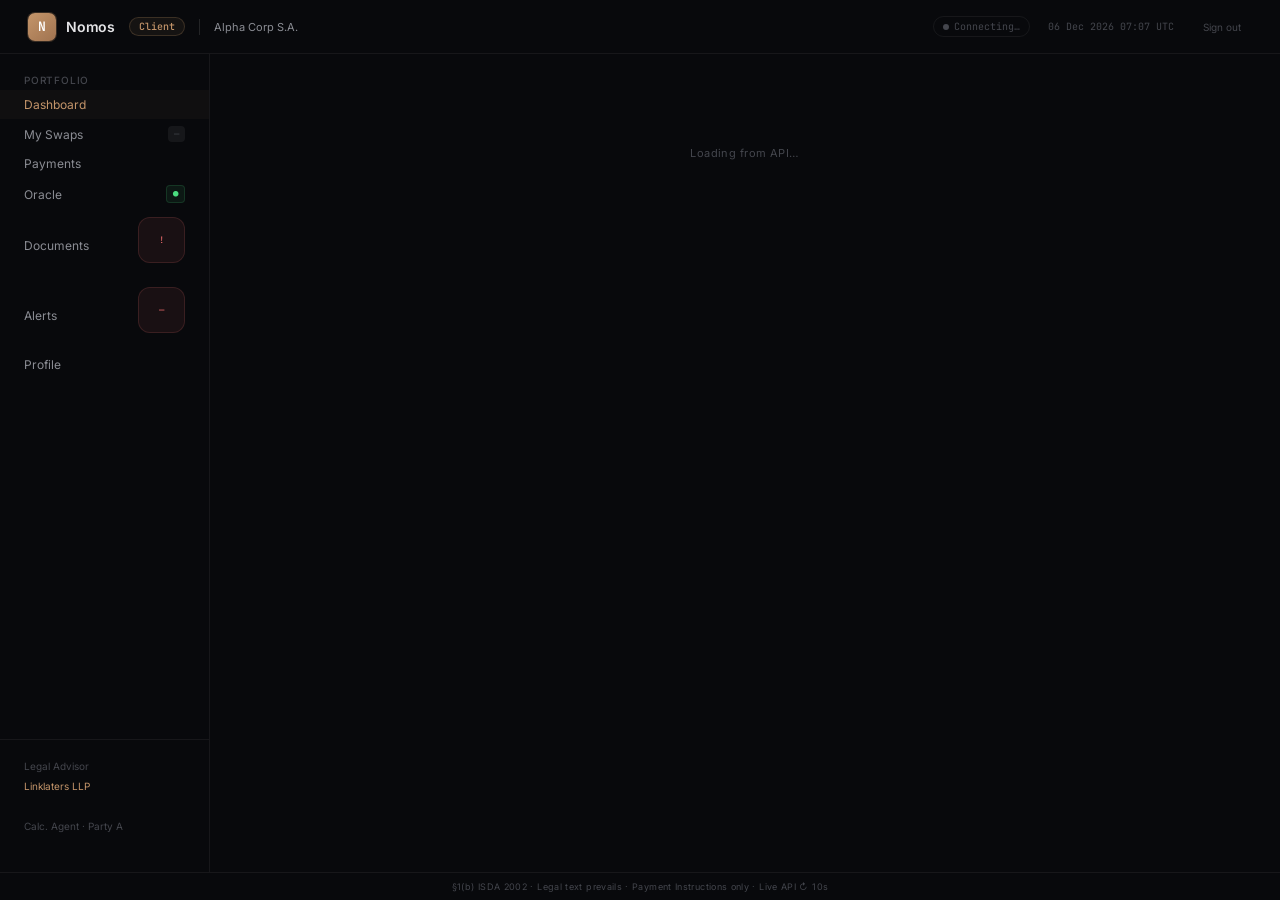
==== frontend/client_portal.html @ c76bab4b "feat: PDF preview, comments system, and improved signing flow - GET /api/contracts/{id}/pdf — serves" ====
<!DOCTYPE html>
<html lang="en"><head><meta charset="UTF-8"><meta name="viewport" content="width=device-width,initial-scale=1.0">
<title>Nomos · Client</title>
<link href="https://fonts.googleapis.com/css2?family=Inter:wght@300;400;500;600&family=JetBrains+Mono:wght@300;400;500&display=swap" rel="stylesheet">
<style>
:root{
  --bg:#08090c;--s1:#0e1013;--s2:#141618;--s3:#1a1d21;
  --b0:rgba(255,255,255,.06);--b1:rgba(255,255,255,.11);--b2:rgba(255,255,255,.18);
  --warm:#c4956a;--warm2:#a07350;--wBg:rgba(196,149,106,.07);
  --g:#4ade80;   --gBg:rgba(74,222,128,.07);
  --r:#f87171;   --rBg:rgba(248,113,113,.07);
  --bl:#60a5fa;  --blBg:rgba(96,165,250,.07);
  --vi:#a78bfa;  --viBg:rgba(167,139,250,.07);
  --gy:#6b7280;  --gyBg:rgba(107,114,128,.07);
  --t1:#e4e4e7;--t2:#8b8d94;--t3:#44464d;
  --ff:'Inter',system-ui,sans-serif;
  --fm:'JetBrains Mono',monospace;
  --rad:12px;
  --trans:.18s ease;
}
*{margin:0;padding:0;box-sizing:border-box}
html,body{height:100%;overflow:hidden}
body{background:var(--bg);color:var(--t1);font-family:var(--ff);font-size:13px;display:flex;flex-direction:column;-webkit-font-smoothing:antialiased}
::-webkit-scrollbar{width:4px}::-webkit-scrollbar-track{background:transparent}::-webkit-scrollbar-thumb{background:var(--b1);border-radius:2px}

/* ── Top bar ── */
.top{
  height:54px;display:flex;align-items:center;justify-content:space-between;
  padding:0 28px;border-bottom:1px solid var(--b0);flex-shrink:0;
}
.top-l{display:flex;align-items:center;gap:10px}
.logo-mark{
  width:28px;height:28px;border-radius:7px;flex-shrink:0;
  background:linear-gradient(140deg,#c4956a,#a07350);
  display:flex;align-items:center;justify-content:center;
  font-family:var(--fm);font-weight:600;font-size:13px;color:#fff;
  box-shadow:0 0 0 1px rgba(196,149,106,.25);
}
.logo-name{font-weight:600;font-size:14px;letter-spacing:-.2px}
.role-pill{
  padding:2px 9px;border-radius:20px;
  background:var(--wBg);color:var(--warm);
  border:1px solid rgba(196,149,106,.22);
  font-size:10px;font-weight:500;font-family:var(--fm);
  margin-left:4px;
}
.top-sep{width:1px;height:16px;background:var(--b1);margin:0 4px}
.top-user{font-size:11px;color:var(--t2)}
.top-r{display:flex;align-items:center;gap:18px;font-size:11px;color:var(--t3)}
.status-dot{
  display:inline-flex;align-items:center;gap:5px;
  padding:3px 9px;border-radius:20px;border:1px solid var(--b0);
  font-size:10px;font-family:var(--fm);transition:all var(--trans);
}
.status-dot.live{color:var(--g);border-color:rgba(74,222,128,.2);background:var(--gBg)}
.status-dot.offline{color:var(--r);border-color:rgba(248,113,113,.2);background:var(--rBg)}
.dot{width:6px;height:6px;border-radius:50%;background:currentColor}
.top-clock{font-family:var(--fm);font-size:10px;color:var(--t3)}
.sign-out{
  font-size:10px;color:var(--t3);cursor:pointer;
  padding:4px 10px;border-radius:6px;border:1px solid transparent;
  transition:all var(--trans);
}
.sign-out:hover{color:var(--t1);border-color:var(--b1);background:var(--b0)}

/* ── Layout ── */
.wrap{flex:1;display:flex;overflow:hidden}
.side{
  width:210px;padding:20px 0;flex-shrink:0;
  display:flex;flex-direction:column;border-right:1px solid var(--b0);
}
.side-g{margin-bottom:8px}
.side-l{
  font-size:10px;font-weight:500;letter-spacing:.08em;text-transform:uppercase;
  color:var(--t3);padding:0 24px;margin-bottom:4px;
}
.si{
  padding:7px 24px;font-size:12px;color:var(--t2);cursor:pointer;
  transition:all .12s;display:flex;justify-content:space-between;align-items:center;
}
.si:hover{color:var(--t1);background:var(--b0)}
.si.on{color:var(--warm);background:rgba(196,149,106,.04)}
.si-badge{
  font-family:var(--fm);font-size:9px;padding:2px 6px;
  border-radius:4px;background:var(--b0);color:var(--t3);
  transition:all var(--trans);
}
.si-badge.al{color:var(--r);background:var(--rBg);border:1px solid rgba(248,113,113,.15)}
.si-badge.ok{color:var(--g);background:var(--gBg);border:1px solid rgba(74,222,128,.15)}
.side-ft{margin-top:auto;padding:16px 24px;border-top:1px solid var(--b0);font-size:10px;color:var(--t3);line-height:2}
.side-ft span{color:var(--warm)}
.ct{flex:1;overflow-y:auto;padding:32px 40px}

/* ── Typography ── */
.hd{font-size:20px;font-weight:600;margin-bottom:6px;letter-spacing:-.4px}
.sub{font-size:11px;color:var(--t3);margin-bottom:28px}
.sh{font-size:13px;font-weight:600;color:var(--t2);margin-bottom:12px;display:flex;align-items:center;gap:8px}
.tag{font-size:9px;font-family:var(--fm);padding:3px 8px;border-radius:4px;font-weight:400}
.tag-r{background:var(--rBg);color:var(--r)}
.tag-g{background:var(--gBg);color:var(--g)}
.tag-w{background:var(--wBg);color:var(--warm)}

/* ── Status pill ── */
.p{
  display:inline-flex;align-items:center;gap:4px;
  padding:3px 10px;border-radius:6px;font-size:10px;font-weight:500;
  transition:background var(--trans),border-color var(--trans);
}
.p-g  {background:var(--gBg); color:var(--g);    border:1px solid rgba(74,222,128,.22)}
.p-r  {background:var(--rBg); color:var(--r);    border:1px solid rgba(248,113,113,.22)}
.p-w  {background:var(--wBg); color:var(--warm); border:1px solid rgba(196,149,106,.22)}
.p-b  {background:var(--blBg);color:var(--bl);   border:1px solid rgba(96,165,250,.22)}
.p-v  {background:var(--viBg);color:var(--vi);   border:1px solid rgba(167,139,250,.22)}
.p-gy {background:var(--gyBg);color:var(--gy);   border:1px solid rgba(107,114,128,.22)}

/* ── Card ── */
.card{
  background:var(--s1);border:1px solid var(--b0);border-radius:var(--rad);
  padding:20px 24px;margin-bottom:16px;
  transition:border-color var(--trans);
}

/* ── KPI row ── */
.kpi-row{display:grid;grid-template-columns:repeat(4,1fr);gap:12px;margin-bottom:32px}
.kpi{
  background:var(--s1);border:1px solid var(--b0);border-radius:var(--rad);
  padding:20px 22px;transition:border-color var(--trans),box-shadow var(--trans);
}
.kpi:hover{border-color:var(--b1);box-shadow:0 4px 20px rgba(0,0,0,.3)}
.kpi-l{font-size:11px;color:var(--t3);margin-bottom:12px;font-weight:500;letter-spacing:.02em}
.kpi-v{font-size:34px;font-weight:600;letter-spacing:-.5px;line-height:1}
.kpi-s{font-size:11px;color:var(--t2);margin-top:10px}

/* ── Tables ── */
.tb{width:100%;border-collapse:collapse;margin-bottom:24px}
.tb th{
  font-size:10px;font-weight:500;letter-spacing:.05em;color:var(--t3);
  text-align:left;padding:10px 12px;border-bottom:1px solid var(--b0);
  text-transform:uppercase;
}
.tb td{padding:11px 12px;border-bottom:1px solid var(--b0);font-size:12px;color:var(--t2)}
.tb tbody tr{transition:background var(--trans)}
.tb tbody tr:nth-child(even){background:rgba(255,255,255,.018)}
.tb tbody tr:hover{background:rgba(255,255,255,.032)!important}
.tb .m{font-family:var(--fm);font-size:11px}
.tb .id{color:var(--warm);cursor:pointer;font-family:var(--fm);font-size:11px}

/* Schedule table (inside swap detail) */
.st{width:100%;border-collapse:collapse}
.st th{
  font-family:var(--fm);font-size:9px;font-weight:400;letter-spacing:.08em;
  color:var(--t3);text-align:right;padding:8px 10px;border-bottom:1px solid var(--b0);
  text-transform:uppercase;
}
.st th:nth-child(-n+4){text-align:left}
.st td{padding:10px;font-family:var(--fm);font-size:11px;color:var(--t2);text-align:right;border-bottom:1px solid rgba(255,255,255,.03)}
.st td:nth-child(-n+4){text-align:left}
.st tbody tr:nth-child(even){background:rgba(255,255,255,.015)}
.st tbody tr:hover{background:rgba(255,255,255,.028)!important}

/* ── Buttons ── */
.btn{
  font-size:10px;padding:6px 14px;border-radius:6px;cursor:pointer;
  border:1px solid var(--b0);background:transparent;color:var(--t2);
  font-family:var(--ff);transition:all var(--trans);
}
.btn:hover{background:var(--b0);color:var(--t1)}
.btn:disabled{opacity:.35;cursor:not-allowed;pointer-events:none}
.btn.pr{color:var(--warm);border-color:rgba(196,149,106,.25)}
.btn.pr:hover{background:var(--wBg)}
.btn.sign-btn{
  color:#fff;background:rgba(196,149,106,.85);
  border-color:var(--warm);font-weight:500;
  padding:6px 16px;
}
.btn.sign-btn:hover{background:var(--warm);box-shadow:0 2px 12px rgba(196,149,106,.3)}
.btn.sign-btn:disabled{background:rgba(196,149,106,.3)}

/* ── Comments ── */
.cmt{border:1px solid var(--b0);border-radius:8px;padding:10px 14px;margin-bottom:6px;background:var(--s1)}
.cmt-open{border-left:2px solid var(--warm)}
.cmt-resolved{border-left:2px solid var(--g);opacity:.75}
.cmt-meta{font-size:9px;color:var(--t3);font-family:var(--fm);margin-bottom:4px;display:flex;gap:10px;align-items:center}
.cmt-text{font-size:11px;color:var(--t2);line-height:1.6}
.cmt-ta{width:100%;font-size:11px;padding:8px 10px;border:1px solid var(--b1);border-radius:6px;background:var(--s2);color:var(--t1);resize:vertical;min-height:60px;font-family:var(--ff);transition:border-color .15s}
.cmt-ta:focus{outline:none;border-color:rgba(196,149,106,.4)}
.pdf-frame{width:100%;height:420px;border:none;display:block;border-radius:0 0 6px 6px}

/* ── Alert items ── */
.al{
  border-radius:var(--rad);padding:16px 20px;margin-bottom:10px;
  display:flex;gap:12px;border:1px solid var(--b0);background:var(--s1);
  transition:border-color var(--trans);
}
.al.cr{border-left:2px solid var(--r)}.al.wr{border-left:2px solid var(--warm)}.al.inf{border-left:2px solid var(--bl)}
.al-i{font-size:15px;margin-top:1px}
.al-t{font-size:12px;font-weight:600;margin-bottom:3px}
.al-d{font-size:11px;color:var(--t2);line-height:1.6}
.al-r{font-family:var(--fm);font-size:9px;color:var(--t3);margin-top:6px}
.al-a{margin-top:10px;display:flex;gap:6px}

/* ── Oracle ── */
.orc{display:flex;align-items:center;gap:32px}
.orc-v{font-family:var(--fm);font-size:46px;font-weight:300;color:var(--warm);letter-spacing:-2px}
.orc-m{font-size:11px;color:var(--t2);line-height:2.2}

/* ── Contract accordion ── */
.cpg{margin-bottom:20px}
.cph{
  display:flex;align-items:center;justify-content:space-between;
  padding:14px 20px;background:var(--s2);border:1px solid var(--b0);
  border-radius:var(--rad) var(--rad) 0 0;cursor:pointer;
  transition:background var(--trans);
}
.cph:hover{background:var(--s3)}
.cpb{border:1px solid var(--b0);border-top:none;border-radius:0 0 var(--rad) var(--rad);overflow:hidden}
.cpn{font-size:13px;font-weight:600}
.cpm{font-family:var(--fm);font-size:10px;color:var(--t3);display:flex;gap:20px}

/* ── Compliance cards ── */
.cg{display:grid;grid-template-columns:repeat(3,1fr);gap:12px;margin-bottom:24px}
.cc{background:var(--s1);border:1px solid var(--b0);border-radius:var(--rad);padding:16px 18px}
.cc-h{display:flex;justify-content:space-between;align-items:center;margin-bottom:10px}
.cc-t{font-size:11px;font-weight:600}
.cc-i{font-size:11px;color:var(--t2);line-height:2.2}

/* ── Animations ── */
.pulse{animation:pulse 2s infinite}
@keyframes pulse{0%,100%{opacity:1}50%{opacity:.35}}

/* ── Footer ── */
.ft{
  height:28px;display:flex;align-items:center;justify-content:center;
  border-top:1px solid var(--b0);font-size:9px;color:var(--t3);
  letter-spacing:.04em;flex-shrink:0;
}
</style></head><body>

<div class="top">
  <div class="top-l">
    <div class="logo-mark">N</div>
    <div class="logo-name">Nomos</div>
    <span class="role-pill">Client</span>
    <div class="top-sep"></div>
    <span class="top-user">Alpha Corp S.A.</span>
  </div>
  <div class="top-r">
    <span id="api-status" class="status-dot"><span class="dot pulse"></span>Connecting…</span>
    <span class="top-clock" id="ck"></span>
    <span class="sign-out" onclick="logout()">Sign out</span>
  </div>
</div>

<div class="wrap">
<div class="side">
  <div class="side-g"><div class="side-l">Portfolio</div>
    <div class="si on" onclick="N('d',this)">Dashboard</div>
    <div class="si" onclick="N('s',this)">My Swaps <span class="si-badge" id="sb-swaps">—</span></div>
    <div class="si" onclick="N('p',this)">Payments</div>
    <div class="si" onclick="N('o',this)">Oracle <span class="si-badge ok" id="sb-oracle">●</span></div>
    <div class="si" onclick="N('dc',this)">Documents <span class="si-badge al">!</span></div>
    <div class="si" onclick="N('al',this)">Alerts <span class="si-badge al" id="sb-alerts">—</span></div>
    <div class="si" onclick="N('pr',this)">Profile</div>
  </div>
  <div class="side-ft">Legal Advisor<br><span>Linklaters LLP</span><br><br>Calc. Agent · Party A</div>
</div>
<div class="ct" id="C"></div>
</div>
<div class="ft">§1(b) ISDA 2002 · Legal text prevails · Payment Instructions only · Live API ↻ 10s</div>

<script>
// ── CONFIG ────────────────────────────────────────────────────────────────────
const API = '/api'

// ── AUTH ──────────────────────────────────────────────────────────────────────
;(function(){const r=localStorage.getItem('nomos_role');if(r&&r!=='client')window.location.href='/'})()
function logout(){localStorage.removeItem('nomos_role');window.location.href='/'}

// ── STATE ─────────────────────────────────────────────────────────────────────
let S = {
  contracts:[], oracle:{}, details:{},
  orc3: { rates:{}, lastFetch:null },
  dd: {},       // keyed by contract_id
  comments: {}, // keyed by contract_id
  profile: {},
  loading:true, error:null, lastUpdate:null
}
let view = 'd', EX = null

// ── CLOCK ─────────────────────────────────────────────────────────────────────
function tk(){const n=new Date();document.getElementById('ck').textContent=n.toUTCString().slice(5,16)+' '+n.toUTCString().slice(17,22)+' UTC'}
setInterval(tk,1e3);tk()

// ── API HELPERS ───────────────────────────────────────────────────────────────
async function apiFetch(path, opts={}) {
  const r = await fetch(API+path, opts)
  if (!r.ok) throw new Error(`HTTP ${r.status}`)
  return r.json()
}
async function apiPost(path, body) {
  return apiFetch(path, {method:'POST', headers:{'Content-Type':'application/json'}, body:body?JSON.stringify(body):undefined})
}

// Auto-seed removed — contracts are created via the Advisor portal New Contract wizard.
async function seed() { /* no-op */ }

// ── DATA REFRESH (polled every 10s) ───────────────────────────────────────────
async function refresh() {
  try {
    const [cs, orc, rates, prof] = await Promise.all([
      apiFetch('/contracts?role=client'),
      apiFetch('/oracle/latest'),
      apiFetch('/oracle/rates').catch(()=>({})),
      apiFetch('/client/profile').catch(()=>({})),
    ])
    S.contracts = cs
    S.oracle = orc
    S.orc3.rates = rates.rates || {}
    S.orc3.lastFetch = new Date()
    S.profile = prof.profile || {}
    S.loading = false
    S.error = null
    S.lastUpdate = new Date()
    if (EX && cs.find(c=>c.id===EX)) {
      S.details[EX] = await apiFetch(`/contracts/${EX}?role=client`)
    }
    updateSidebar()
  } catch(e) {
    S.error = 'API unreachable — is the server running on :8000?'
  }
  R()
}
setInterval(refresh, 10000)
seed().then(refresh)

// ── SIDEBAR ───────────────────────────────────────────────────────────────────
function updateSidebar() {
  const el = document.getElementById('sb-swaps')
  if (el) el.textContent = S.contracts.length || '0'
  const al = buildAlerts()
  const elAl = document.getElementById('sb-alerts')
  if (elAl) elAl.textContent = al.length || '0'
  const oEl = document.getElementById('sb-oracle')
  if (oEl) { oEl.textContent = S.oracle.status==='CONFIRMED'?'●':'△'; oEl.className='si-badge '+(S.oracle.status==='CONFIRMED'?'ok':'al') }
  const st = document.getElementById('api-status')
  if (st) {
    st.className = 'status-dot '+(S.error?'offline':'live')
    st.innerHTML = S.error
      ? `<span class="dot"></span>Offline`
      : `<span class="dot pulse"></span>Live API`
  }
}

// ── NAVIGATION ────────────────────────────────────────────────────────────────
function N(v, el) { view=v; EX=null; document.querySelectorAll('.si').forEach(e=>e.classList.remove('on')); if(el) el.classList.add('on'); R() }
function R() { const fn = ({d:rD,s:rS,p:rP,o:rO,dc:rDc,al:rAl,pr:rPr})[view]; const res=fn(document.getElementById('C')); if(res instanceof Promise) res.catch(console.error) }

// ── DISPLAY HELPERS ───────────────────────────────────────────────────────────
const eur = (v,d=0) => v!=null ? '€'+Number(v).toLocaleString('en-GB',{minimumFractionDigits:d,maximumFractionDigits:d}) : '—'
const pct = v => v!=null ? (Number(v)*100).toFixed(3)+'%' : '—'

function pSt(p) {
  if (p.payment_confirmed) return 'confirmed'
  if (p.fixed_amount !== null) return 'pending'
  const today = new Date().toISOString().slice(0,10)
  if (p.payment_date < today) return 'overdue'
  return 'future'
}
function pBadge(st) {
  const map = {
    confirmed: ['p-g',  '✓ Confirmed'],
    pending:   ['p-w',  'Pending PI'],
    overdue:   ['p-r',  'Overdue'],
    future:    ['p-b',  'Scheduled'],
  }
  const [cls, lbl] = map[st] || ['p-b', st]
  return `<span class="p ${cls}">${lbl}</span>`
}
function oracleTag() {
  if (S.oracle.status==='CONFIRMED') return '<span class="tag tag-g">● Confirmed</span>'
  if (S.oracle.status==='FALLBACK')  return '<span class="tag tag-w">△ Fallback</span>'
  return '<span class="tag tag-r">○ Stale</span>'
}

// Status helpers
function statusCls(st) {
  if (st==='ACTIVE')            return 'p-g'
  if (st==='PENDING_SIGNATURE') return 'p-w'
  if (st==='SUSPENDED')         return 'p-r'
  if (st==='TERMINATED')        return 'p-gy'
  return 'p-b'
}
function statusLbl(st) {
  if (st==='PENDING_SIGNATURE') return '◐ Pending Sig'
  if (st==='TERMINATED')        return '✕ Terminated'
  return st
}

const updBadge  = () => S.lastUpdate ? `<span style="font-size:9px;color:var(--t3);margin-left:10px;font-weight:400">↻ ${S.lastUpdate.toLocaleTimeString()}</span>` : ''
const errBanner = () => S.error ? `<div style="background:rgba(248,113,113,.08);border:1px solid rgba(248,113,113,.22);border-radius:8px;padding:10px 16px;margin-bottom:20px;font-size:11px;color:var(--r)">⚠ ${S.error}</div>` : ''
const spinner   = () => `<div style="padding:60px;text-align:center;color:var(--t3);font-size:11px;letter-spacing:.04em">Loading from API…</div>`

// ── SIGN CONTRACT ─────────────────────────────────────────────────────────────
async function signContract(contractId) {
  const btn = document.getElementById('sign-btn-'+contractId)
  if (btn) { btn.disabled=true; btn.textContent='Checking…' }
  try {
    // DD + comments gate: verify signing readiness before attempting to sign
    const readiness = await apiFetch('/contracts/'+contractId+'/signing-readiness')
    if (!readiness.ready) {
      if (btn) { btn.disabled=false; btn.textContent='✍ Sign & Activate' }
      const n = readiness.blocking_count || 0
      const oc = readiness.open_comments || 0
      alert(
        'Cannot sign: ' + readiness.message +
        (n > 0 ? '\n\nMissing documents (' + n + '):\n' +
          (readiness.missing||[]).map(d=>'• '+d.description+' ('+d.party+') — '+d.status).join('\n')
        : '') +
        (oc > 0 ? '\n\nOpen comments: ' + oc + ' comment(s) must be resolved by your advisor.' : '') +
        '\n\nPlease complete the pre-signing checklist in the Documents tab.'
      )
      return
    }
    if (btn) btn.textContent='Signing…'
    const result = await apiPost('/contracts/'+contractId+'/sign?signed_by='+encodeURIComponent('Client — '+contractId))
    delete S.details[contractId]
    delete S.comments[contractId]
    await refresh()
    if (result?.signature_hash) {
      setTimeout(() => alert(
        '✓ Contract signed and activated.\n\nSignature Hash (SHA-256):\n' + result.signature_hash +
        '\n\nThis hash is stored in the immutable audit trail per §1(b) ISDA 2002.'
      ), 300)
    }
  } catch(e) {
    if (btn) { btn.disabled=false; btn.textContent='✍ Sign & Activate' }
    alert('Error signing contract: '+e.message)
  }
}

// ── BUILD ALERTS ──────────────────────────────────────────────────────────────
function buildAlerts() {
  const al = []
  S.contracts.forEach(x => {
    if (x.status === 'PENDING_SIGNATURE') {
      al.push({t:'wr',i:'✍',ti:`Awaiting your signature · ${x.id}`,d:`New contract from your advisor is ready for execution. Review the Confirmation and sign to activate.`,r:'§1(b) ISDA 2002 · Confirmation execution',sign:x.id})
      return
    }
    if (x.status !== 'ACTIVE') al.push({t:'cr',i:'🚨',ti:`Status alert · ${x.id}`,d:`Contract status: ${x.status}. Payment obligations may be suspended under §2(a)(iii).`,r:'§5(a)'})
    const rep = x.compliance?.representations
    if (rep?.breached > 0) al.push({t:'cr',i:'🚨',ti:`Representation breached · ${x.id}`,d:`${rep.breached} §3 representation(s) breached. Potential §5(a)(iv) Misrepresentation.`,r:'§3 · §5(a)(iv)'})
    if (rep?.pending_review > 0) al.push({t:'wr',i:'⚠',ti:`Documents overdue · ${x.id}`,d:`Specified Information may be stale — ${rep.pending_review} §4(a) obligation(s) need attention.`,r:'§3(d) · §4(a)(ii)'})
    if (x.netting_status === 'AMBER') al.push({t:'wr',i:'⚠',ti:`Netting review · ${x.id}`,d:'Close-out netting enforceability AMBER. Legal advisor review required before next cycle.',r:'§1(c)'})
    if (x.netting_status === 'RED')   al.push({t:'cr',i:'🚨',ti:`Netting unenforceable · ${x.id}`,d:'Close-out netting may NOT be enforceable in counterparty jurisdiction. Immediate legal review required.',r:'§1(c) · §6(e)'})
    const det = S.details[x.id]
    if (det) {
      const pendingPIs = det.periods.filter(p=>p.fixed_amount!==null&&!p.payment_confirmed)
      if (pendingPIs.length) al.push({t:'inf',i:'ℹ',ti:`Payment Instruction pending · ${x.id}`,d:`${pendingPIs.length} PI(s) awaiting advisor approval. Period: ${pendingPIs.map(p=>'P'+p.number).join(', ')}.`,r:'§2(a)(i)'})
    }
  })
  return al
}

// ── DASHBOARD ─────────────────────────────────────────────────────────────────
function rD(c) {
  if (S.loading && !S.contracts.length) { c.innerHTML = spinner(); return }
  const D = S.contracts, O = S.oracle
  const tot = D.reduce((s,x)=>s+x.notional, 0)
  const np = D.find(x=>x.next_payment)?.next_payment
  const alerts = buildAlerts()
  const issues = D.filter(x=>(x.compliance?.representations?.breached||0)+(x.compliance?.representations?.pending_review||0)>0).length

  c.innerHTML = `
${errBanner()}
<div class="hd">Dashboard${updBadge()}</div>
<div class="sub">${new Date().toLocaleDateString('en-GB',{day:'numeric',month:'long',year:'numeric'})}</div>
<div class="kpi-row">
  <div class="kpi">
    <div class="kpi-l">Active Swaps</div>
    <div class="kpi-v">${D.length}</div>
    <div class="kpi-s">${D.filter(x=>x.status!=='ACTIVE').length ? `<span style="color:var(--r)">${D.filter(x=>x.status!=='ACTIVE').length} needs attention</span>` : 'All performing'}</div>
  </div>
  <div class="kpi">
    <div class="kpi-l">Total Notional</div>
    <div class="kpi-v" style="color:var(--warm)">€${(tot/1e6).toFixed(0)}M</div>
    <div class="kpi-s">${D.length} contract${D.length!==1?'s':''}</div>
  </div>
  <div class="kpi">
    <div class="kpi-l">Next Payment</div>
    <div class="kpi-v" style="color:var(--warm)">${np ? eur(np.amount) : '—'}</div>
    <div class="kpi-s">${np ? `You pay · ${np.date}` : 'No payment due yet'}</div>
  </div>
  <div class="kpi">
    <div class="kpi-l">Compliance</div>
    <div class="kpi-v" style="color:${issues?'var(--r)':'var(--g)'}">${issues ? issues : 'OK'}</div>
    <div class="kpi-s">${issues ? `${issues} contract${issues!==1?'s':''} need review` : 'All representations met'}</div>
  </div>
</div>

<div class="sh">Alerts <span class="tag ${alerts.length?'tag-r':'tag-g'}">${alerts.length}</span></div>
${alerts.length
  ? alerts.map(a=>`<div class="al ${a.t}">
  <div class="al-i">${a.i}</div>
  <div>
    <div class="al-t">${a.ti}</div>
    <div class="al-d">${a.d}</div>
    <div class="al-r">${a.r}</div>
    <div class="al-a">
      ${a.sign
        ? `<button id="sign-btn-${a.sign}-alert" class="btn sign-btn" onclick="signContract('${a.sign}')">✍ Sign &amp; Activate</button>`
        : '<button class="btn pr">View</button>'}
      <button class="btn">Contact advisor</button>
    </div>
  </div>
</div>`).join('')
  : '<div class="card" style="text-align:center;color:var(--t3);padding:30px;font-size:11px">No alerts.</div>'}

<div class="sh" style="margin-top:28px">Oracle ${oracleTag()}</div>
<div class="card"><div class="orc">
  <div class="orc-v">${O.current_rate ? (Number(O.current_rate)*100).toFixed(3)+'%' : '—'}</div>
  <div class="orc-m"><strong>EURIBOR 3M</strong><br>${O.source||'—'}<br>Fetch count: ${O.fetch_count||0} · Anomalies: ${O.anomalies_detected||0}</div>
</div></div>

<div class="sh" style="margin-top:28px">Positions</div>
<table class="tb"><thead><tr><th>Contract</th><th>Counterparty</th><th>Notional</th><th>Fixed Rate</th><th>Next Net</th><th>Status</th><th>Netting</th></tr></thead><tbody>
${D.map(x => {
  const n = x.next_payment
  return `<tr>
    <td class="id" onclick="N('s',null);setTimeout(()=>{EX='${x.id}';rS(document.getElementById('C'))},30)">${x.id}</td>
    <td>${x.party_b}</td>
    <td class="m">€${(x.notional/1e6).toFixed(0)}M</td>
    <td class="m">${pct(x.fixed_rate)}</td>
    <td class="m" style="color:var(--warm)">${n ? eur(n.amount) : '—'}</td>
    <td>${x.status==='PENDING_SIGNATURE'
      ? `<button id="sign-btn-${x.id}" class="btn sign-btn" onclick="signContract('${x.id}')">✍ Sign &amp; Activate</button>`
      : `<span class="p ${statusCls(x.status)}">${statusLbl(x.status)}</span>`}</td>
    <td><span class="p ${x.netting_status==='GREEN'?'p-g':x.netting_status==='AMBER'?'p-w':'p-b'}">${x.netting_status||'—'}</span></td>
  </tr>`
}).join('')}
</tbody></table>

<div class="sh">Compliance</div>
<div class="cg">${D.map(x => {
  const rep = x.compliance?.representations
  const ok = !rep?.breached && !rep?.pending_review
  return `<div class="cc">
    <div class="cc-h"><div class="cc-t">${x.id}</div><span class="p ${ok?'p-g':'p-r'}">${ok?'OK':'review'}</span></div>
    <div class="cc-i">● §3(b): ${rep?.satisfied?'satisfied':'—'}<br>● Docs: ${rep?.pending_review||0} overdue<br>● Netting: ${x.netting_status||'—'}</div>
  </div>`
}).join('')}</div>`
}

// ── MY SWAPS ──────────────────────────────────────────────────────────────────
function rS(c) {
  if (S.loading && !S.contracts.length) { c.innerHTML = spinner(); return }
  const D = S.contracts
  const G = {}
  D.forEach(x => { if(!G[x.party_b]) G[x.party_b]={cp:x.party_b,cs:[]}; G[x.party_b].cs.push(x) })

  c.innerHTML = `<div class="hd">My Swaps</div><div class="sub">Grouped by counterparty</div>
${Object.values(G).map(g => {
  const tn = g.cs.reduce((s,x)=>s+x.notional, 0)
  return `<div class="cpg">
<div class="cph" onclick="this.nextElementSibling.style.display=this.nextElementSibling.style.display==='none'?'':'none'">
  <div><div class="cpn">${g.cp}</div></div>
  <div class="cpm"><span>${g.cs.length} swap${g.cs.length>1?'s':''}</span><span>€${(tn/1e6).toFixed(0)}M</span></div>
</div>
<div class="cpb">
${g.cs.map(x => {
  const det = S.details[x.id]
  const expanded = EX===x.id
  return `
<div style="padding:12px 20px;border-bottom:1px solid var(--b0);cursor:pointer;transition:background var(--trans)" onmouseover="this.style.background='rgba(255,255,255,.02)'" onmouseout="this.style.background=''" onclick="_toggleSwap('${x.id}')">
  <div style="display:flex;justify-content:space-between;align-items:center">
    <div>
      <span class="id">${x.id}</span>
      <span style="color:var(--t3);font-size:11px;margin-left:10px">${x.type} · €${(x.notional/1e6).toFixed(0)}M · ${pct(x.fixed_rate)}</span>
    </div>
    <div style="display:flex;gap:8px;align-items:center">
      ${x.status==='PENDING_SIGNATURE'
        ? `<button id="sign-btn-${x.id}" class="btn sign-btn" onclick="event.stopPropagation();signContract('${x.id}')">✍ Sign &amp; Activate</button>`
        : `<span class="p ${statusCls(x.status)}">${statusLbl(x.status)}</span>`}
      <span style="color:var(--t3);font-size:10px">${expanded?'▲':'▼'}</span>
    </div>
  </div>
</div>
${expanded ? (det ? `
<div style="padding:16px 20px;background:var(--s1)">
  <div style="display:flex;gap:8px;margin-bottom:16px;flex-wrap:wrap">
    ${[`30/360 · Act/360`,'Quarterly',x.governing_law,`Netting: ${x.netting_status}`].map(t=>`<span style="font-family:var(--fm);font-size:9px;color:var(--t3);padding:4px 10px;border:1px solid var(--b0);border-radius:6px">${t}</span>`).join('')}
  </div>
  <table class="st"><thead><tr>
    <th>#</th><th>Start</th><th>End</th><th>Pay Date</th>
    <th>EURIBOR</th><th>Fixed</th><th>Floating</th><th>Net</th>
    <th>Direction</th><th>Status</th><th>Fingerprint</th>
  </tr></thead><tbody>
  ${det.periods.map(p => {
    const st = pSt(p)
    const dir = p.net_payer==='PARTY_A'
      ? '<span style="color:var(--r);font-weight:500">You pay</span>'
      : p.net_payer==='PARTY_B'
        ? '<span style="color:var(--g);font-weight:500">You receive</span>'
        : '—'
    return `<tr>
      <td style="text-align:left;color:var(--t3)">${String(p.number).padStart(2,'0')}</td>
      <td style="text-align:left">${p.start}</td>
      <td style="text-align:left">${p.end}</td>
      <td style="text-align:left">${p.payment_date}</td>
      <td style="color:var(--warm)">${p.oracle_rate?(p.oracle_rate*100).toFixed(3)+'%':'—'}</td>
      <td>${eur(p.fixed_amount)}</td>
      <td>${eur(p.floating_amount)}</td>
      <td style="color:var(--warm);font-weight:500">${eur(p.net_amount)}</td>
      <td>${p.fixed_amount!==null?dir:'—'}</td>
      <td>${pBadge(st)}</td>
      <td style="color:var(--t3);font-size:9px">${p.fingerprint?p.fingerprint.slice(0,12)+'…':'—'}</td>
    </tr>`
  }).join('')}
  </tbody></table>
</div>` : `<div style="padding:20px;text-align:center;color:var(--t3);font-size:11px">Loading…</div>`) : ''}`
}).join('')}
</div></div>`
}).join('')}`

  window._toggleSwap = async (id) => {
    if (EX === id) { EX = null; rS(c); return }
    EX = id
    if (!S.details[id]) {
      rS(c)
      try { S.details[id] = await apiFetch(`/contracts/${id}?role=client`) } catch(e) { console.warn(e) }
    }
    rS(c)
  }
}

// ── PAYMENTS ──────────────────────────────────────────────────────────────────
async function rP(c) {
  if (S.loading && !S.contracts.length) { c.innerHTML = spinner(); return }
  await Promise.all(S.contracts.map(async x => {
    if (!S.details[x.id]) {
      try { S.details[x.id] = await apiFetch(`/contracts/${x.id}?role=client`) } catch(e){}
    }
  }))
  const rows = []
  S.contracts.forEach(x => {
    const det = S.details[x.id]
    if (det) det.periods.forEach(p => rows.push({...p, cid:x.id, cp:x.party_b}))
  })
  rows.sort((a,b) => (a.payment_date||'z').localeCompare(b.payment_date||'z'))
  c.innerHTML = `<div class="hd">Payments</div><div class="sub">All scheduled payments across contracts</div>
<table class="tb"><thead><tr>
  <th>Pay Date</th><th>Contract</th><th>Counterparty</th><th>#</th>
  <th>Fixed</th><th>Floating</th><th>Net</th>
  <th>Direction</th><th>Oracle</th><th>Status</th>
</tr></thead><tbody>
${rows.map(p => {
  const st = pSt(p)
  const dir = p.net_payer==='PARTY_A'
    ? '<span style="color:var(--r)">You pay</span>'
    : p.net_payer==='PARTY_B'
      ? '<span style="color:var(--g)">You receive</span>'
      : '—'
  return `<tr>
    <td class="m">${p.payment_date}</td>
    <td class="id">${p.cid}</td>
    <td>${p.cp}</td>
    <td class="m">${p.number}</td>
    <td class="m">${eur(p.fixed_amount)}</td>
    <td class="m">${eur(p.floating_amount)}</td>
    <td class="m" style="color:var(--warm);font-weight:500">${eur(p.net_amount)}</td>
    <td>${p.fixed_amount!==null?dir:'—'}</td>
    <td style="font-family:var(--fm);font-size:10px;color:var(--t3)">${p.oracle_rate?(p.oracle_rate*100).toFixed(3)+'%':'—'}</td>
    <td>${pBadge(st)}</td>
  </tr>`
}).join('')}
</tbody></table>`
}

// ── ORACLE ────────────────────────────────────────────────────────────────────
function rO(c) {
  const O = S.oracle
  const R3 = S.orc3
  const rates = R3.rates || {}

  // Find the EURIBOR_3M rate from oracle v3 (or fall back to old oracle)
  const e3m = rates['EURIBOR_3M'] || rates['EURIBOR 3M']
  const displayRate = e3m
    ? (Number(e3m.rate)*100).toFixed(4)
    : (O.current_rate ? (Number(O.current_rate)*100).toFixed(3) : null)
  const displayStatus = e3m?.status || O.status

  function statusPill(st) {
    if (st==='CONFIRMED') return '<span class="tag tag-g">● Confirmed</span>'
    if (st==='FALLBACK'||st==='STATIC_FALLBACK') return '<span class="tag tag-w">△ Fallback</span>'
    if (st==='STALE') return '<span class="tag tag-r">○ Stale</span>'
    return '<span class="tag tag-b">— Pending</span>'
  }

  // Per-contract rate display
  const contractRates = S.contracts.map(x => {
    const det = S.details[x.id]
    const lastRate = det?.periods.filter(p=>p.oracle_rate!=null).slice(-1)[0]?.oracle_rate
    return `<tr>
      <td class="id">${x.id}</td>
      <td>${x.party_b}</td>
      <td class="m">${pct(x.fixed_rate)}</td>
      <td style="color:var(--warm);font-family:var(--fm);font-size:11px">${lastRate ? (Number(lastRate)*100).toFixed(4)+'%' : displayRate ? displayRate+'%' : '—'}</td>
      <td>${statusPill(lastRate ? 'CONFIRMED' : displayStatus)}</td>
    </tr>`
  }).join('')

  // All rates table from oracle v3
  const allRateRows = Object.values(rates).map(r => `<tr>
    <td class="m" style="color:var(--warm)">${r.rate_id}</td>
    <td class="m">${r.rate ? (Number(r.rate)*100).toFixed(4)+'%' : '—'}</td>
    <td><span class="tag ${r.status==='CONFIRMED'?'tag-g':r.status==='FALLBACK'||r.status==='STATIC_FALLBACK'?'tag-w':'tag-r'}">${r.status||'—'}</span></td>
    <td style="font-size:10px;color:var(--t3)">${(r.fetch_timestamp||'—').slice(0,16).replace('T',' ')}</td>
  </tr>`).join('')

  c.innerHTML = `<div class="hd">Oracle</div>
<div class="sub">Reference rates for floating leg calculations · ISDA 2021 5-step fallback waterfall</div>

<div class="card">
  <div class="orc">
    <div style="text-align:center;min-width:190px">
      <div style="font-size:10px;color:var(--t3);letter-spacing:.1em;text-transform:uppercase;margin-bottom:10px;font-family:var(--fm)">EURIBOR 3M</div>
      <div class="orc-v">${displayRate ? displayRate+'%' : '—'}</div>
      <div style="margin-top:12px">${statusPill(displayStatus)}</div>
    </div>
    <div style="width:1px;background:var(--b0);align-self:stretch"></div>
    <div class="orc-m">
      <strong>Source:</strong> ${e3m?.source || O.source||'—'}<br>
      <strong>Last fetch:</strong> ${R3.lastFetch ? R3.lastFetch.toLocaleTimeString() : '—'}<br>
      <strong>Fetch count:</strong> ${O.fetch_count||0}<br>
      <strong>Anomalies detected:</strong> ${O.anomalies_detected||0}<br>
      <strong>Challenge threshold:</strong> 5 bps · ISDA 2021 §5(b)
    </div>
  </div>
</div>

${S.contracts.length ? `<div class="sh">Per-Contract Rates</div>
<table class="tb"><thead><tr><th>Contract</th><th>Counterparty</th><th>Fixed Rate</th><th>EURIBOR 3M (last)</th><th>Status</th></tr></thead>
<tbody>${contractRates}</tbody></table>` : ''}

<div class="sh">All Rates Registry <span class="tag tag-v">${Object.keys(rates).length}</span></div>
<table class="tb"><thead><tr><th>Rate ID</th><th>Value</th><th>Status</th><th>Last Fetched</th></tr></thead>
<tbody>${allRateRows||'<tr><td colspan="4" style="text-align:center;color:var(--t3);padding:16px">No cached rates. Advisor portal can refresh from ECB.</td></tr>'}</tbody>
</table>

<div style="margin-top:16px;font-size:11px;color:var(--t2);line-height:2.4">
  <span style="color:var(--g)">● Step 1</span> ECB SDW &nbsp;→&nbsp;
  <span style="color:var(--warm)">◐ Step 2</span> ISDA 2021 €STR+spread &nbsp;→&nbsp;
  <span style="color:var(--t3)">○ Step 3</span> Last confirmed (stale) &nbsp;→&nbsp;
  <span style="color:var(--t3)">○ Step 4</span> Static fallback
</div>`
}

// ── DOCUMENTS (Due Diligence Checklist) ───────────────────────────────────────
async function rDc(c) {
  if (S.loading && !S.contracts.length) { c.innerHTML = spinner(); return }
  if (!S.ready) S.ready = {}

  // Load DD summaries, signing readiness, and comments in parallel for all contracts
  await Promise.all(S.contracts.flatMap(x => {
    const tasks = []
    if (!S.dd[x.id])
      tasks.push(apiFetch(`/contracts/${x.id}/due-diligence`).then(r=>{S.dd[x.id]=r}).catch(e=>{S.dd[x.id]={error:e.message}}))
    if (!S.ready[x.id])
      tasks.push(apiFetch(`/contracts/${x.id}/signing-readiness`).then(r=>{S.ready[x.id]=r}).catch(()=>{S.ready[x.id]={ready:false,blocking_count:0,missing:[],open_comments:0}}))
    if (!S.comments[x.id])
      tasks.push(apiFetch(`/contracts/${x.id}/comments`).then(r=>{S.comments[x.id]=r}).catch(()=>{S.comments[x.id]={comments:[],open_count:0}}))
    return tasks
  }))

  function ragPill(rag) {
    if (rag==='GREEN') return '<span class="p p-g">● All OK</span>'
    if (rag==='AMBER') return '<span class="p p-w">◐ Pending</span>'
    if (rag==='RED')   return '<span class="p p-r">○ Action needed</span>'
    return '<span class="p p-gy">—</span>'
  }
  function docStatusPill(st) {
    const map={REQUIRED:'p-w',UPLOADED:'p-b',VALIDATED:'p-g',REJECTED:'p-r',EXPIRED:'p-r',NOT_REQUIRED:'p-gy'}
    const labels={REQUIRED:'MISSING',UPLOADED:'UPLOADED',VALIDATED:'VALIDATED',REJECTED:'REJECTED',EXPIRED:'EXPIRED',NOT_REQUIRED:'N/A'}
    return `<span class="p ${map[st]||'p-b'}">${labels[st]||st}</span>`
  }
  function workflowBar(state) {
    const steps=['KYC_PENDING','KYC_VALIDATED','DOCS_PENDING','DOCS_VALIDATED','READY_TO_SIGN']
    const labels=['KYC','KYC ✓','Docs','Docs ✓','Ready ✓']
    const cur=steps.indexOf(state)
    return `<div style="display:flex;gap:0;margin-bottom:14px">`+
      steps.map((s,i)=>`<div style="flex:1;text-align:center;padding:5px 2px;font-size:9px;border-radius:${i===0?'6px 0 0 6px':i===steps.length-1?'0 6px 6px 0':'0'};background:${i<=cur?'rgba(74,222,128,.12)':'rgba(255,255,255,.04)'};color:${i<=cur?'var(--g)':'var(--t3)'};border:1px solid ${i<=cur?'rgba(74,222,128,.25)':'var(--b0)'};margin-left:${i>0?'-1px':'0'}">${labels[i]}</div>`).join('')+
    `</div>`
  }

  const blocks = S.contracts.map(x => {
    const dd       = S.dd[x.id]
    if (!dd || dd.error) return `<div class="card"><strong>${x.id}</strong> — <span style="color:var(--t3);font-size:11px">${dd?.error||'Due diligence module not available'}</span></div>`

    const allDocs  = dd.documents || []
    const preDocs  = allDocs.filter(d=>d.is_pre_signing)
    const postDocs = allDocs.filter(d=>!d.is_pre_signing)
    const preVal   = preDocs.filter(d=>d.status==='VALIDATED').length
    const overdue  = dd.overdue_docs || []
    const expiring = dd.expiring_soon || []
    const wfState  = dd.workflow?.state || 'KYC_PENDING'
    const ready        = S.ready[x.id]
    const cmtData      = S.comments[x.id] || {comments:[], open_count:0}
    const openComments = cmtData.open_count || 0
    const canSign      = (ready?.ready ?? false) && openComments === 0
    const blocking     = ready?.blocking_count || 0

    const pct = preDocs.length ? Math.round(100*preVal/preDocs.length) : 100

    const signDisabledTitle = !canSign
      ? (blocking > 0 && openComments > 0
          ? `${blocking} document(s) required · ${openComments} open comment(s) to resolve`
          : blocking > 0
            ? `Due diligence incomplete: ${blocking} document${blocking!==1?'s':''} still required`
            : `${openComments} open comment${openComments!==1?'s':''} must be resolved before signing`)
      : ''

    const signAreaHtml = x.status === 'PENDING_SIGNATURE'
      ? canSign
        ? `<button id="sign-btn-${x.id}" class="btn sign-btn" onclick="signContract('${x.id}')">✍ Sign &amp; Activate</button>`
        : `<button id="sign-btn-${x.id}" class="btn sign-btn" disabled title="${signDisabledTitle}" style="opacity:.45;cursor:not-allowed">✍ Sign &amp; Activate</button>`
      : x.status === 'ACTIVE'
        ? `<span class="p p-g">● Active</span>`
        : `<span class="p p-gy">${x.status}</span>`

    function docRow(d) {
      const uploadCell = (d.status==='REQUIRED'||d.status==='REJECTED'||d.status==='EXPIRED')
        ? `<button class="btn pr" onclick="_ddUpload('${x.id}','${d.doc_id}','${d.doc_type}',this)">↑ Upload</button>`
        : d.status==='UPLOADED' ? '<span style="font-size:10px;color:var(--bl)">⏳ Awaiting review</span>'
        : d.status==='VALIDATED' ? '<span style="font-size:10px;color:var(--g)">✓ Accepted</span>'
        : '—'
      return `<tr${d.status==='REQUIRED'?' style="background:rgba(248,113,113,.025)"':''}>
  <td><div style="font-size:11px">${d.description||d.doc_type}</div><div style="font-size:9px;color:var(--t3)">${d.linked_obligation||''}</div></td>
  <td>${docStatusPill(d.status)}</td>
  <td style="font-size:10px;color:var(--t3)">${d.due_date_obligation||'—'}</td>
  <td>${uploadCell}</td>
</tr>`
    }

    return `<div class="card" style="margin-bottom:16px">
<div style="display:flex;justify-content:space-between;align-items:center;margin-bottom:10px">
  <div>
    <div style="font-size:13px;font-weight:600">${x.id}</div>
    <div style="font-size:10px;color:var(--t3)">Counterparty: ${x.party_b} · Schedule Part 3</div>
  </div>
  <div style="display:flex;gap:8px;align-items:center">${ragPill(dd.rag_status)}${signAreaHtml}</div>
</div>

${workflowBar(wfState)}

<div style="margin-bottom:14px">
  <div style="display:flex;justify-content:space-between;font-size:10px;color:var(--t3);margin-bottom:5px">
    <span>Pre-signing documents</span>
    <span>${preVal} of ${preDocs.length} validated${!canSign&&x.status==='PENDING_SIGNATURE'?' · <span style="color:var(--r)">'+blocking+' required</span>':''}</span>
  </div>
  <div style="background:rgba(255,255,255,.05);border-radius:4px;height:5px;overflow:hidden">
    <div style="width:${pct}%;background:${pct===100?'var(--g)':'var(--warm)'};height:5px;border-radius:4px;transition:width .4s ease"></div>
  </div>
</div>

${overdue.length ? `<div style="background:rgba(248,113,113,.07);border:1px solid rgba(248,113,113,.2);border-radius:8px;padding:8px 14px;margin-bottom:10px;font-size:10px;color:var(--r)">⚠ Overdue: ${overdue.join(' · ')}</div>` : ''}
${expiring.length ? `<div style="background:rgba(196,149,106,.06);border:1px solid rgba(196,149,106,.15);border-radius:8px;padding:8px 14px;margin-bottom:10px;font-size:10px;color:var(--warm)">Expiring soon: ${expiring.join(' · ')}</div>` : ''}

<!-- ── PDF Preview ── -->
${x.status === 'PENDING_SIGNATURE' || x.status === 'ACTIVE' ? `
<div style="margin-bottom:16px;border:1px solid var(--b1);border-radius:8px;overflow:hidden">
  <div style="display:flex;justify-content:space-between;align-items:center;padding:8px 14px;background:var(--s2);border-bottom:1px solid var(--b0)">
    <div style="font-size:11px;font-weight:600;color:var(--t2)">Confirmation PDF</div>
    <a href="/api/contracts/${x.id}/pdf" download="confirmation-${x.id}.pdf"
       style="font-size:10px;color:var(--warm);text-decoration:none;border:1px solid rgba(196,149,106,.3);border-radius:4px;padding:3px 10px;transition:all .15s"
       onmouseover="this.style.background='rgba(196,149,106,.1)'" onmouseout="this.style.background=''">
      ↓ Download PDF
    </a>
  </div>
  <iframe class="pdf-frame" src="/api/contracts/${x.id}/pdf" title="Confirmation PDF — ${x.id}"></iframe>
</div>` : ''}

<!-- ── Comments Section ── -->
<div style="margin-bottom:16px">
  <div style="display:flex;justify-content:space-between;align-items:center;margin-bottom:8px">
    <div style="font-size:11px;font-weight:600;color:var(--t2)">Pre-Signing Comments</div>
    <span style="font-size:10px;${openComments>0?'color:var(--r)':'color:var(--g)'}">
      ${openComments>0 ? openComments+' open' : '✓ No open comments'}
    </span>
  </div>
  <div id="cmts-${x.id}">
    ${cmtData.comments.length ? cmtData.comments.map(cm=>`
    <div class="cmt ${cm.status==='OPEN'?'cmt-open':'cmt-resolved'}">
      <div class="cmt-meta">
        <span>${cm.author}</span>
        <span>${cm.timestamp.slice(0,16).replace('T',' ')} UTC</span>
        <span class="p ${cm.status==='OPEN'?'p-w':'p-g'}" style="font-size:8px">${cm.status}</span>
        ${cm.status==='RESOLVED'?`<span style="color:var(--g)">✓ resolved by ${cm.resolved_by}</span>`:''}
      </div>
      <div class="cmt-text">${cm.text.replace(/</g,'&lt;').replace(/>/g,'&gt;')}</div>
    </div>`).join('') : '<div style="font-size:11px;color:var(--t3);padding:6px 0">No comments yet.</div>'}
  </div>
  ${x.status === 'PENDING_SIGNATURE' ? `
  <div style="margin-top:10px">
    <textarea id="cmt-txt-${x.id}" class="cmt-ta" placeholder="Add a question or comment before signing…"></textarea>
    <div style="margin-top:6px;display:flex;gap:8px;align-items:center">
      <button class="btn pr" onclick="_addComment('${x.id}',this)">Submit Comment</button>
      <span id="cmt-msg-${x.id}" style="font-size:10px;color:var(--t3)"></span>
    </div>
  </div>` : ''}
</div>

<div style="font-size:11px;font-weight:600;color:var(--t2);margin-bottom:6px">Phase 1 — Pre-Signing Checklist</div>
<table class="tb" style="margin-bottom:${postDocs.length?'14px':'0'}"><thead><tr>
  <th>Document</th><th>Status</th><th>Due</th><th>Upload</th>
</tr></thead><tbody>${preDocs.map(docRow).join('')}</tbody></table>

${postDocs.length ? `<div style="font-size:11px;font-weight:600;color:var(--t2);margin-bottom:6px">Phase 2 — Post-Signing (Ongoing)</div>
<table class="tb" style="margin-bottom:0"><thead><tr>
  <th>Document</th><th>Status</th><th>Due</th><th>Upload</th>
</tr></thead><tbody>${postDocs.map(docRow).join('')}</tbody></table>` : ''}
</div>`
  }).join('')

  c.innerHTML = `<div class="hd">Documents</div>
<div class="sub">Required deliveries under Schedule Part 3 · §4(a) ISDA 2002 · Pre-signing gate enforced</div>
${blocks || '<div class="card" style="text-align:center;color:var(--t3);padding:30px;font-size:11px">No contracts or documents found.</div>'}
<div style="font-size:10px;color:var(--t3);margin-top:8px">Contact Linklaters LLP for questions about your document obligations.</div>
<div id="dd-upload-msg" style="display:none;margin-top:12px"></div>`

  window._ddUpload = async (contractId, docId, docType, btn) => {
    const fileData = prompt(`Upload "${docType}" for ${contractId}\n\nPaste file content or leave blank for stub:`)
    if (fileData === null) return
    btn.disabled = true; btn.textContent = 'Uploading…'
    try {
      const payload = {
        doc_id:          docId,
        document_type:   docType,
        filename:        docType.toLowerCase().replace(/_/g,'-')+'.pdf',
        uploaded_by:     'Client — '+contractId,
        file_content_b64: fileData ? btoa(unescape(encodeURIComponent(fileData))) : btoa('STUB_CONTENT'),
      }
      await apiFetch('/contracts/'+contractId+'/due-diligence/upload', {
        method:'POST', headers:{'Content-Type':'application/json'}, body:JSON.stringify(payload)
      })
      delete S.dd[contractId]
      delete S.ready[contractId]
      const msg = document.getElementById('dd-upload-msg')
      if (msg) { msg.style.display='block'; msg.innerHTML=`<div style="background:rgba(96,165,250,.08);border:1px solid rgba(96,165,250,.2);border-radius:8px;padding:10px 14px;font-size:11px;color:var(--bl)">✓ Uploaded — advisor will be notified and must validate this document.</div>` }
      await refresh()
    } catch(e) {
      alert('Upload error: '+e.message)
      btn.disabled=false; btn.textContent='↑ Upload'
    }
  }

  window._addComment = async (contractId, btn) => {
    const ta = document.getElementById('cmt-txt-'+contractId)
    const msg = document.getElementById('cmt-msg-'+contractId)
    const text = ta ? ta.value.trim() : ''
    if (!text) { if (msg) { msg.style.color='var(--r)'; msg.textContent='Please enter a comment.' }; return }
    btn.disabled = true; btn.textContent = 'Submitting…'
    try {
      await apiPost('/contracts/'+contractId+'/comments', {
        author: 'Client — '+contractId,
        role: 'client',
        text,
      })
      delete S.comments[contractId]
      delete S.ready[contractId]
      if (ta) ta.value = ''
      await refresh()
    } catch(e) {
      if (msg) { msg.style.color='var(--r)'; msg.textContent='Error: '+e.message }
      btn.disabled=false; btn.textContent='Submit Comment'
    }
  }
}

// ── PROFILE ───────────────────────────────────────────────────────────────────
function rPr(c) {
  const P = S.profile || {}
  c.innerHTML = `<div class="hd">Profile</div>
<div class="sub">Your company information — shared with your legal advisor and used for compliance checks</div>
<div class="card">
  <div style="font-size:12px;font-weight:600;margin-bottom:16px;color:var(--t2)">Company Details</div>
  <div style="display:grid;grid-template-columns:1fr 1fr;gap:12px">
    <div>
      <div style="font-size:10px;color:var(--t3);letter-spacing:.05em;text-transform:uppercase;margin-bottom:5px">Legal Company Name</div>
      <input id="pr-name" class="fi" value="${P.company_name||''}" placeholder="Alpha Corp S.A."/>
    </div>
    <div>
      <div style="font-size:10px;color:var(--t3);letter-spacing:.05em;text-transform:uppercase;margin-bottom:5px">Jurisdiction</div>
      <input id="pr-juris" class="fi" value="${P.jurisdiction||''}" placeholder="FR"/>
    </div>
    <div>
      <div style="font-size:10px;color:var(--t3);letter-spacing:.05em;text-transform:uppercase;margin-bottom:5px">LEI (Legal Entity Identifier)</div>
      <input id="pr-lei" class="fi" value="${P.lei||''}" placeholder="2138007XKZTKFHVXL357"/>
    </div>
    <div>
      <div style="font-size:10px;color:var(--t3);letter-spacing:.05em;text-transform:uppercase;margin-bottom:5px">Contact Email</div>
      <input id="pr-email" class="fi" value="${P.contact_email||''}" placeholder="legal@alphacorp.com"/>
    </div>
    <div>
      <div style="font-size:10px;color:var(--t3);letter-spacing:.05em;text-transform:uppercase;margin-bottom:5px">Advisor Key (required to save)</div>
      <input id="pr-key" class="fi" value="${P.advisor_key||''}" placeholder="Provided by Linklaters LLP" type="password"/>
    </div>
  </div>
  <div style="margin-top:16px;display:flex;gap:8px;align-items:center">
    <button class="btn pr" onclick="_savePr(this)">Save Profile</button>
    <span id="pr-msg" style="font-size:10px;color:var(--t3)"></span>
  </div>
</div>

<div class="card" style="margin-top:12px">
  <div style="font-size:12px;font-weight:600;margin-bottom:12px;color:var(--t2)">Legal Advisor</div>
  <div style="font-size:11px;color:var(--t2);line-height:2.4">
    <strong>Firm:</strong> Linklaters LLP<br>
    <strong>Calculation Agent role:</strong> Party A<br>
    <strong>ISDA Master Agreement:</strong> 2002 (English Law)<br>
    <strong>Governing Law:</strong> §13 ISDA 2002
  </div>
</div>`

  window._savePr = async (btn) => {
    btn.disabled=true; btn.textContent='Saving…'
    const msg = document.getElementById('pr-msg')
    try {
      const res = await apiFetch('/client/profile', {
        method:'POST',
        headers:{'Content-Type':'application/json'},
        body:JSON.stringify({
          company_name: document.getElementById('pr-name').value,
          jurisdiction: document.getElementById('pr-juris').value,
          lei: document.getElementById('pr-lei').value,
          contact_email: document.getElementById('pr-email').value,
          advisor_key: document.getElementById('pr-key').value,
        })
      })
      S.profile = res.profile || {}
      if (msg) { msg.style.color='var(--g)'; msg.textContent='✓ Profile saved' }
    } catch(e) {
      if (msg) { msg.style.color='var(--r)'; msg.textContent='⚠ '+e.message }
    }
    btn.disabled=false; btn.textContent='Save Profile'
  }
}

// ── ALERTS ────────────────────────────────────────────────────────────────────
function rAl(c) {
  const al = buildAlerts()
  c.innerHTML = `<div class="hd">Alerts</div><div class="sub">Items requiring your attention — live from API</div>
${al.length
  ? al.map(a=>`<div class="al ${a.t}">
  <div class="al-i">${a.i}</div>
  <div>
    <div class="al-t">${a.ti}</div>
    <div class="al-d">${a.d}</div>
    <div class="al-r">${a.r}</div>
    <div class="al-a">
      ${a.sign
        ? `<button id="sign-btn-${a.sign}-alert" class="btn sign-btn" onclick="signContract('${a.sign}')">✍ Sign &amp; Activate</button>`
        : '<button class="btn pr">View</button>'}
      <button class="btn">Contact advisor</button>
    </div>
  </div>
</div>`).join('')
  : '<div class="card" style="text-align:center;color:var(--t3);padding:30px;font-size:11px">No alerts.</div>'}`
}

R()
</script></body></html>
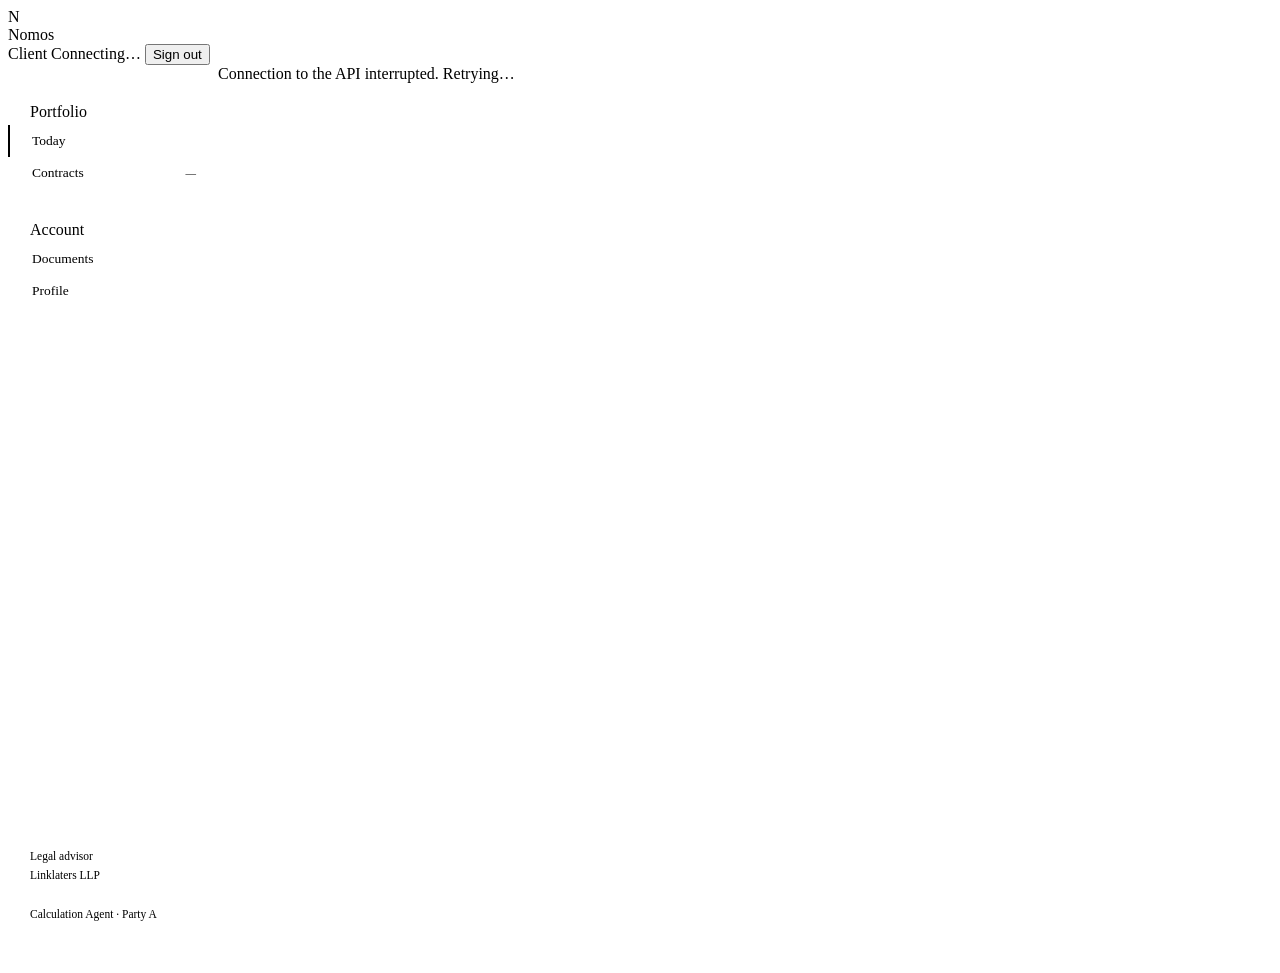
==== commit 0f6c55ff: "wip: client portal redesigned, oracle integration complete" ====
--- a/frontend/client_portal.html
+++ b/frontend/client_portal.html
@@ -1,1070 +1,1090 @@
-<!DOCTYPE html>
-<html lang="en"><head><meta charset="UTF-8"><meta name="viewport" content="width=device-width,initial-scale=1.0">
-<title>Nomos · Client</title>
-<link href="https://fonts.googleapis.com/css2?family=Inter:wght@300;400;500;600&family=JetBrains+Mono:wght@300;400;500&display=swap" rel="stylesheet">
-<style>
-:root{
-  --bg:#08090c;--s1:#0e1013;--s2:#141618;--s3:#1a1d21;
-  --b0:rgba(255,255,255,.06);--b1:rgba(255,255,255,.11);--b2:rgba(255,255,255,.18);
-  --warm:#c4956a;--warm2:#a07350;--wBg:rgba(196,149,106,.07);
-  --g:#4ade80;   --gBg:rgba(74,222,128,.07);
-  --r:#f87171;   --rBg:rgba(248,113,113,.07);
-  --bl:#60a5fa;  --blBg:rgba(96,165,250,.07);
-  --vi:#a78bfa;  --viBg:rgba(167,139,250,.07);
-  --gy:#6b7280;  --gyBg:rgba(107,114,128,.07);
-  --t1:#e4e4e7;--t2:#8b8d94;--t3:#44464d;
-  --ff:'Inter',system-ui,sans-serif;
-  --fm:'JetBrains Mono',monospace;
-  --rad:12px;
-  --trans:.18s ease;
-}
-*{margin:0;padding:0;box-sizing:border-box}
-html,body{height:100%;overflow:hidden}
-body{background:var(--bg);color:var(--t1);font-family:var(--ff);font-size:13px;display:flex;flex-direction:column;-webkit-font-smoothing:antialiased}
-::-webkit-scrollbar{width:4px}::-webkit-scrollbar-track{background:transparent}::-webkit-scrollbar-thumb{background:var(--b1);border-radius:2px}
-
-/* ── Top bar ── */
-.top{
-  height:54px;display:flex;align-items:center;justify-content:space-between;
-  padding:0 28px;border-bottom:1px solid var(--b0);flex-shrink:0;
-}
-.top-l{display:flex;align-items:center;gap:10px}
-.logo-mark{
-  width:28px;height:28px;border-radius:7px;flex-shrink:0;
-  background:linear-gradient(140deg,#c4956a,#a07350);
-  display:flex;align-items:center;justify-content:center;
-  font-family:var(--fm);font-weight:600;font-size:13px;color:#fff;
-  box-shadow:0 0 0 1px rgba(196,149,106,.25);
-}
-.logo-name{font-weight:600;font-size:14px;letter-spacing:-.2px}
-.role-pill{
-  padding:2px 9px;border-radius:20px;
-  background:var(--wBg);color:var(--warm);
-  border:1px solid rgba(196,149,106,.22);
-  font-size:10px;font-weight:500;font-family:var(--fm);
-  margin-left:4px;
-}
-.top-sep{width:1px;height:16px;background:var(--b1);margin:0 4px}
-.top-user{font-size:11px;color:var(--t2)}
-.top-r{display:flex;align-items:center;gap:18px;font-size:11px;color:var(--t3)}
-.status-dot{
-  display:inline-flex;align-items:center;gap:5px;
-  padding:3px 9px;border-radius:20px;border:1px solid var(--b0);
-  font-size:10px;font-family:var(--fm);transition:all var(--trans);
-}
-.status-dot.live{color:var(--g);border-color:rgba(74,222,128,.2);background:var(--gBg)}
-.status-dot.offline{color:var(--r);border-color:rgba(248,113,113,.2);background:var(--rBg)}
-.dot{width:6px;height:6px;border-radius:50%;background:currentColor}
-.top-clock{font-family:var(--fm);font-size:10px;color:var(--t3)}
-.sign-out{
-  font-size:10px;color:var(--t3);cursor:pointer;
-  padding:4px 10px;border-radius:6px;border:1px solid transparent;
-  transition:all var(--trans);
-}
-.sign-out:hover{color:var(--t1);border-color:var(--b1);background:var(--b0)}
-
-/* ── Layout ── */
-.wrap{flex:1;display:flex;overflow:hidden}
-.side{
-  width:210px;padding:20px 0;flex-shrink:0;
-  display:flex;flex-direction:column;border-right:1px solid var(--b0);
-}
-.side-g{margin-bottom:8px}
-.side-l{
-  font-size:10px;font-weight:500;letter-spacing:.08em;text-transform:uppercase;
-  color:var(--t3);padding:0 24px;margin-bottom:4px;
-}
-.si{
-  padding:7px 24px;font-size:12px;color:var(--t2);cursor:pointer;
-  transition:all .12s;display:flex;justify-content:space-between;align-items:center;
-}
-.si:hover{color:var(--t1);background:var(--b0)}
-.si.on{color:var(--warm);background:rgba(196,149,106,.04)}
-.si-badge{
-  font-family:var(--fm);font-size:9px;padding:2px 6px;
-  border-radius:4px;background:var(--b0);color:var(--t3);
-  transition:all var(--trans);
-}
-.si-badge.al{color:var(--r);background:var(--rBg);border:1px solid rgba(248,113,113,.15)}
-.si-badge.ok{color:var(--g);background:var(--gBg);border:1px solid rgba(74,222,128,.15)}
-.side-ft{margin-top:auto;padding:16px 24px;border-top:1px solid var(--b0);font-size:10px;color:var(--t3);line-height:2}
-.side-ft span{color:var(--warm)}
-.ct{flex:1;overflow-y:auto;padding:32px 40px}
-
-/* ── Typography ── */
-.hd{font-size:20px;font-weight:600;margin-bottom:6px;letter-spacing:-.4px}
-.sub{font-size:11px;color:var(--t3);margin-bottom:28px}
-.sh{font-size:13px;font-weight:600;color:var(--t2);margin-bottom:12px;display:flex;align-items:center;gap:8px}
-.tag{font-size:9px;font-family:var(--fm);padding:3px 8px;border-radius:4px;font-weight:400}
-.tag-r{background:var(--rBg);color:var(--r)}
-.tag-g{background:var(--gBg);color:var(--g)}
-.tag-w{background:var(--wBg);color:var(--warm)}
-
-/* ── Status pill ── */
-.p{
-  display:inline-flex;align-items:center;gap:4px;
-  padding:3px 10px;border-radius:6px;font-size:10px;font-weight:500;
-  transition:background var(--trans),border-color var(--trans);
-}
-.p-g  {background:var(--gBg); color:var(--g);    border:1px solid rgba(74,222,128,.22)}
-.p-r  {background:var(--rBg); color:var(--r);    border:1px solid rgba(248,113,113,.22)}
-.p-w  {background:var(--wBg); color:var(--warm); border:1px solid rgba(196,149,106,.22)}
-.p-b  {background:var(--blBg);color:var(--bl);   border:1px solid rgba(96,165,250,.22)}
-.p-v  {background:var(--viBg);color:var(--vi);   border:1px solid rgba(167,139,250,.22)}
-.p-gy {background:var(--gyBg);color:var(--gy);   border:1px solid rgba(107,114,128,.22)}
-
-/* ── Card ── */
-.card{
-  background:var(--s1);border:1px solid var(--b0);border-radius:var(--rad);
-  padding:20px 24px;margin-bottom:16px;
-  transition:border-color var(--trans);
-}
-
-/* ── KPI row ── */
-.kpi-row{display:grid;grid-template-columns:repeat(4,1fr);gap:12px;margin-bottom:32px}
-.kpi{
-  background:var(--s1);border:1px solid var(--b0);border-radius:var(--rad);
-  padding:20px 22px;transition:border-color var(--trans),box-shadow var(--trans);
-}
-.kpi:hover{border-color:var(--b1);box-shadow:0 4px 20px rgba(0,0,0,.3)}
-.kpi-l{font-size:11px;color:var(--t3);margin-bottom:12px;font-weight:500;letter-spacing:.02em}
-.kpi-v{font-size:34px;font-weight:600;letter-spacing:-.5px;line-height:1}
-.kpi-s{font-size:11px;color:var(--t2);margin-top:10px}
-
-/* ── Tables ── */
-.tb{width:100%;border-collapse:collapse;margin-bottom:24px}
-.tb th{
-  font-size:10px;font-weight:500;letter-spacing:.05em;color:var(--t3);
-  text-align:left;padding:10px 12px;border-bottom:1px solid var(--b0);
-  text-transform:uppercase;
-}
-.tb td{padding:11px 12px;border-bottom:1px solid var(--b0);font-size:12px;color:var(--t2)}
-.tb tbody tr{transition:background var(--trans)}
-.tb tbody tr:nth-child(even){background:rgba(255,255,255,.018)}
-.tb tbody tr:hover{background:rgba(255,255,255,.032)!important}
-.tb .m{font-family:var(--fm);font-size:11px}
-.tb .id{color:var(--warm);cursor:pointer;font-family:var(--fm);font-size:11px}
-
-/* Schedule table (inside swap detail) */
-.st{width:100%;border-collapse:collapse}
-.st th{
-  font-family:var(--fm);font-size:9px;font-weight:400;letter-spacing:.08em;
-  color:var(--t3);text-align:right;padding:8px 10px;border-bottom:1px solid var(--b0);
-  text-transform:uppercase;
-}
-.st th:nth-child(-n+4){text-align:left}
-.st td{padding:10px;font-family:var(--fm);font-size:11px;color:var(--t2);text-align:right;border-bottom:1px solid rgba(255,255,255,.03)}
-.st td:nth-child(-n+4){text-align:left}
-.st tbody tr:nth-child(even){background:rgba(255,255,255,.015)}
-.st tbody tr:hover{background:rgba(255,255,255,.028)!important}
-
-/* ── Buttons ── */
-.btn{
-  font-size:10px;padding:6px 14px;border-radius:6px;cursor:pointer;
-  border:1px solid var(--b0);background:transparent;color:var(--t2);
-  font-family:var(--ff);transition:all var(--trans);
-}
-.btn:hover{background:var(--b0);color:var(--t1)}
-.btn:disabled{opacity:.35;cursor:not-allowed;pointer-events:none}
-.btn.pr{color:var(--warm);border-color:rgba(196,149,106,.25)}
-.btn.pr:hover{background:var(--wBg)}
-.btn.sign-btn{
-  color:#fff;background:rgba(196,149,106,.85);
-  border-color:var(--warm);font-weight:500;
-  padding:6px 16px;
-}
-.btn.sign-btn:hover{background:var(--warm);box-shadow:0 2px 12px rgba(196,149,106,.3)}
-.btn.sign-btn:disabled{background:rgba(196,149,106,.3)}
-
-/* ── Comments ── */
-.cmt{border:1px solid var(--b0);border-radius:8px;padding:10px 14px;margin-bottom:6px;background:var(--s1)}
-.cmt-open{border-left:2px solid var(--warm)}
-.cmt-resolved{border-left:2px solid var(--g);opacity:.75}
-.cmt-meta{font-size:9px;color:var(--t3);font-family:var(--fm);margin-bottom:4px;display:flex;gap:10px;align-items:center}
-.cmt-text{font-size:11px;color:var(--t2);line-height:1.6}
-.cmt-ta{width:100%;font-size:11px;padding:8px 10px;border:1px solid var(--b1);border-radius:6px;background:var(--s2);color:var(--t1);resize:vertical;min-height:60px;font-family:var(--ff);transition:border-color .15s}
-.cmt-ta:focus{outline:none;border-color:rgba(196,149,106,.4)}
-.pdf-frame{width:100%;height:420px;border:none;display:block;border-radius:0 0 6px 6px}
-
-/* ── Alert items ── */
-.al{
-  border-radius:var(--rad);padding:16px 20px;margin-bottom:10px;
-  display:flex;gap:12px;border:1px solid var(--b0);background:var(--s1);
-  transition:border-color var(--trans);
-}
-.al.cr{border-left:2px solid var(--r)}.al.wr{border-left:2px solid var(--warm)}.al.inf{border-left:2px solid var(--bl)}
-.al-i{font-size:15px;margin-top:1px}
-.al-t{font-size:12px;font-weight:600;margin-bottom:3px}
-.al-d{font-size:11px;color:var(--t2);line-height:1.6}
-.al-r{font-family:var(--fm);font-size:9px;color:var(--t3);margin-top:6px}
-.al-a{margin-top:10px;display:flex;gap:6px}
-
-/* ── Oracle ── */
-.orc{display:flex;align-items:center;gap:32px}
-.orc-v{font-family:var(--fm);font-size:46px;font-weight:300;color:var(--warm);letter-spacing:-2px}
-.orc-m{font-size:11px;color:var(--t2);line-height:2.2}
-
-/* ── Contract accordion ── */
-.cpg{margin-bottom:20px}
-.cph{
-  display:flex;align-items:center;justify-content:space-between;
-  padding:14px 20px;background:var(--s2);border:1px solid var(--b0);
-  border-radius:var(--rad) var(--rad) 0 0;cursor:pointer;
-  transition:background var(--trans);
-}
-.cph:hover{background:var(--s3)}
-.cpb{border:1px solid var(--b0);border-top:none;border-radius:0 0 var(--rad) var(--rad);overflow:hidden}
-.cpn{font-size:13px;font-weight:600}
-.cpm{font-family:var(--fm);font-size:10px;color:var(--t3);display:flex;gap:20px}
-
-/* ── Compliance cards ── */
-.cg{display:grid;grid-template-columns:repeat(3,1fr);gap:12px;margin-bottom:24px}
-.cc{background:var(--s1);border:1px solid var(--b0);border-radius:var(--rad);padding:16px 18px}
-.cc-h{display:flex;justify-content:space-between;align-items:center;margin-bottom:10px}
-.cc-t{font-size:11px;font-weight:600}
-.cc-i{font-size:11px;color:var(--t2);line-height:2.2}
-
-/* ── Animations ── */
-.pulse{animation:pulse 2s infinite}
-@keyframes pulse{0%,100%{opacity:1}50%{opacity:.35}}
-
-/* ── Footer ── */
-.ft{
-  height:28px;display:flex;align-items:center;justify-content:center;
-  border-top:1px solid var(--b0);font-size:9px;color:var(--t3);
-  letter-spacing:.04em;flex-shrink:0;
-}
-</style></head><body>
-
-<div class="top">
-  <div class="top-l">
-    <div class="logo-mark">N</div>
-    <div class="logo-name">Nomos</div>
-    <span class="role-pill">Client</span>
-    <div class="top-sep"></div>
-    <span class="top-user">Alpha Corp S.A.</span>
+<!doctype html>
+<html lang="en" data-theme="light" data-jargon="meta">
+<head>
+  <meta charset="utf-8">
+  <meta name="viewport" content="width=device-width, initial-scale=1">
+  <title>Nomos · Client</title>
+  <link rel="stylesheet" href="/static/assets/nomos.css">
+  <style>
+    /* Page-local layout only. All component styles come from nomos.css. */
+    html, body { overflow: hidden; }
+    .shell { display: flex; height: 100vh; overflow: hidden; }
+    .sidebar { width: 210px; flex-shrink: 0; padding: 24px 0; display: flex; flex-direction: column; border-right: 1px solid var(--hair); background: var(--paper); }
+    .side-group { padding: 14px 22px 4px; }
+    .side-group .label { color: var(--ink-4); }
+    .side-item { display: flex; align-items: center; justify-content: space-between; padding: 8px 22px; font-size: 13.5px; color: var(--ink-2); cursor: pointer; border-left: 2px solid transparent; transition: background .12s, color .12s, border-color .12s; }
+    .side-item:hover { background: var(--paper-2); color: var(--ink); }
+    .side-item.on { color: var(--ink); background: var(--paper-2); border-left-color: var(--ochre); font-weight: 500; }
+    .side-item .badge { font-family: var(--mono); font-size: 10.5px; color: var(--ink-3); }
+    .side-foot { margin-top: auto; padding: 16px 22px; border-top: 1px solid var(--hair); font-size: 11.5px; color: var(--ink-3); line-height: 1.7; }
+    .main { flex: 1; overflow-y: auto; background: var(--paper); }
+    .demo-banner { display: none; padding: 9px 28px; background: var(--ochre-bg); color: var(--ochre); font-size: 12.5px; border-bottom: 1px solid var(--hair); }
+    .demo-banner.on { display: block; }
+    .page { max-width: 1100px; margin: 0 auto; padding: 32px 36px 96px; }
+    .page-h { display: grid; grid-template-columns: 1fr auto; gap: 18px; align-items: end; padding: 28px 0 20px; border-bottom: 1px solid var(--hair); margin-bottom: 28px; }
+    .page-h .num { font-family: var(--mono); font-size: 11px; letter-spacing: .14em; text-transform: uppercase; color: var(--ink-3); }
+    .page-h h1 { font-family: var(--display); font-weight: 400; font-size: 56px; letter-spacing: -.02em; line-height: 1; margin: 8px 0 12px; }
+    .page-h .lede { font-family: var(--display); font-size: 17px; line-height: 1.5; color: var(--ink-2); max-width: 640px; }
+    .stack { display: flex; flex-direction: column; gap: 22px; }
+    .hero-para { font-family: var(--display); font-size: 21px; line-height: 1.45; color: var(--ink); max-width: 720px; padding: 4px 0 8px; }
+    .dp-tile { padding: 18px 22px; border: 1px solid var(--hair); border-radius: var(--r-md); background: var(--paper); display: flex; flex-direction: column; gap: 4px; }
+    .dp-tile .dp-value { font-family: var(--display); font-size: 30px; letter-spacing: -.01em; color: var(--ink); line-height: 1.05; margin: 4px 0 8px; }
+    .quick-links { display: flex; gap: 10px; flex-wrap: wrap; }
+    .tabs { display: flex; border-bottom: 1px solid var(--hair); margin-bottom: 22px; }
+    .tab { padding: 10px 16px; cursor: pointer; font-size: 13px; color: var(--ink-3); background: transparent; border: 0; border-bottom: 2px solid transparent; transition: color .15s, border-color .15s; }
+    .tab:hover { color: var(--ink); }
+    .tab.on { color: var(--ink); border-bottom-color: var(--ochre); font-weight: 500; }
+    .kv { display: grid; grid-template-columns: 180px 1fr; gap: 8px 16px; font-size: 13px; color: var(--ink-2); }
+    .kv dt { color: var(--ink-3); font-family: var(--mono); font-size: 11px; letter-spacing: .04em; padding-top: 2px; text-transform: uppercase; }
+    .profile-grid { display: grid; grid-template-columns: 1fr 1fr; gap: 16px 20px; max-width: 720px; }
+    .profile-grid .full { grid-column: 1 / -1; }
+    .pdf-frame { width: 100%; height: 460px; border: 1px solid var(--hair); border-radius: var(--r-sm); background: var(--card); }
+    .id-cell { font-family: var(--mono); color: var(--ochre); cursor: pointer; }
+    .detail-back { background: transparent; border: 0; cursor: pointer; font-family: var(--mono); font-size: 11px; color: var(--ink-3); letter-spacing: .04em; text-transform: uppercase; padding: 4px 0 0; }
+    .detail-back:hover { color: var(--ink); }
+    @media (max-width: 860px) { .sidebar { display: none; } .page { padding: 22px 18px 80px; } .profile-grid { grid-template-columns: 1fr; } }
+  </style>
+</head>
+<body>
+
+  <header class="topbar">
+    <div class="logo">
+      <div class="logo-mark">N</div>
+      <div class="logo-word">Nomos</div>
+    </div>
+    <div class="row" style="gap:12px;">
+      <span class="chip mono">Client</span>
+      <span id="conn-chip" class="chip" aria-live="polite">
+        <span class="dot" aria-hidden="true"></span>
+        <span class="conn-text">Connecting…</span>
+      </span>
+      <button id="sign-out-btn" class="btn btn-ghost btn-sm" type="button">Sign out</button>
+    </div>
+  </header>
+
+  <div id="demo-banner" class="demo-banner" role="status">
+    Demonstration mode — uploaded documents are auto-validated for testing.
   </div>
-  <div class="top-r">
-    <span id="api-status" class="status-dot"><span class="dot pulse"></span>Connecting…</span>
-    <span class="top-clock" id="ck"></span>
-    <span class="sign-out" onclick="logout()">Sign out</span>
+
+  <div class="shell">
+    <nav class="sidebar" aria-label="Primary">
+      <div class="side-group"><span class="label">Portfolio</span></div>
+      <div class="side-item on" data-view="today">Today</div>
+      <div class="side-item" data-view="contracts">
+        <span>Contracts</span>
+        <span class="badge" id="badge-contracts">—</span>
+      </div>
+      <div class="side-group" style="margin-top:18px;"><span class="label">Account</span></div>
+      <div class="side-item" data-view="documents">Documents</div>
+      <div class="side-item" data-view="profile">Profile</div>
+
+      <div class="side-foot">
+        Legal advisor<br>
+        <span class="strong">Linklaters LLP</span><br><br>
+        Calculation Agent · Party A
+      </div>
+    </nav>
+
+    <main class="main">
+      <div id="conn-banner" class="conn-banner hidden" role="status" aria-live="polite">
+        <span class="dot" aria-hidden="true"></span>
+        <span>Connection to the API interrupted. Retrying…</span>
+      </div>
+      <div id="page" class="page" aria-live="polite"></div>
+    </main>
   </div>
-</div>
-
-<div class="wrap">
-<div class="side">
-  <div class="side-g"><div class="side-l">Portfolio</div>
-    <div class="si on" onclick="N('d',this)">Dashboard</div>
-    <div class="si" onclick="N('s',this)">My Swaps <span class="si-badge" id="sb-swaps">—</span></div>
-    <div class="si" onclick="N('p',this)">Payments</div>
-    <div class="si" onclick="N('o',this)">Oracle <span class="si-badge ok" id="sb-oracle">●</span></div>
-    <div class="si" onclick="N('dc',this)">Documents <span class="si-badge al">!</span></div>
-    <div class="si" onclick="N('al',this)">Alerts <span class="si-badge al" id="sb-alerts">—</span></div>
-    <div class="si" onclick="N('pr',this)">Profile</div>
-  </div>
-  <div class="side-ft">Legal Advisor<br><span>Linklaters LLP</span><br><br>Calc. Agent · Party A</div>
-</div>
-<div class="ct" id="C"></div>
-</div>
-<div class="ft">§1(b) ISDA 2002 · Legal text prevails · Payment Instructions only · Live API ↻ 10s</div>
-
-<script>
-// ── CONFIG ────────────────────────────────────────────────────────────────────
-const API = '/api'
-
-// ── AUTH ──────────────────────────────────────────────────────────────────────
-;(function(){const r=localStorage.getItem('nomos_role');if(r&&r!=='client')window.location.href='/'})()
-function logout(){localStorage.removeItem('nomos_role');window.location.href='/'}
-
-// ── STATE ─────────────────────────────────────────────────────────────────────
-let S = {
-  contracts:[], oracle:{}, details:{},
-  orc3: { rates:{}, lastFetch:null },
-  dd: {},       // keyed by contract_id
-  comments: {}, // keyed by contract_id
-  profile: {},
-  loading:true, error:null, lastUpdate:null
-}
-let view = 'd', EX = null
-
-// ── CLOCK ─────────────────────────────────────────────────────────────────────
-function tk(){const n=new Date();document.getElementById('ck').textContent=n.toUTCString().slice(5,16)+' '+n.toUTCString().slice(17,22)+' UTC'}
-setInterval(tk,1e3);tk()
-
-// ── API HELPERS ───────────────────────────────────────────────────────────────
-async function apiFetch(path, opts={}) {
-  const r = await fetch(API+path, opts)
-  if (!r.ok) throw new Error(`HTTP ${r.status}`)
-  return r.json()
-}
-async function apiPost(path, body) {
-  return apiFetch(path, {method:'POST', headers:{'Content-Type':'application/json'}, body:body?JSON.stringify(body):undefined})
-}
-
-// Auto-seed removed — contracts are created via the Advisor portal New Contract wizard.
-async function seed() { /* no-op */ }
-
-// ── DATA REFRESH (polled every 10s) ───────────────────────────────────────────
-async function refresh() {
-  try {
-    const [cs, orc, rates, prof] = await Promise.all([
-      apiFetch('/contracts?role=client'),
-      apiFetch('/oracle/latest'),
-      apiFetch('/oracle/rates').catch(()=>({})),
-      apiFetch('/client/profile').catch(()=>({})),
-    ])
-    S.contracts = cs
-    S.oracle = orc
-    S.orc3.rates = rates.rates || {}
-    S.orc3.lastFetch = new Date()
-    S.profile = prof.profile || {}
-    S.loading = false
-    S.error = null
-    S.lastUpdate = new Date()
-    if (EX && cs.find(c=>c.id===EX)) {
-      S.details[EX] = await apiFetch(`/contracts/${EX}?role=client`)
-    }
-    updateSidebar()
-  } catch(e) {
-    S.error = 'API unreachable — is the server running on :8000?'
-  }
-  R()
-}
-setInterval(refresh, 10000)
-seed().then(refresh)
-
-// ── SIDEBAR ───────────────────────────────────────────────────────────────────
-function updateSidebar() {
-  const el = document.getElementById('sb-swaps')
-  if (el) el.textContent = S.contracts.length || '0'
-  const al = buildAlerts()
-  const elAl = document.getElementById('sb-alerts')
-  if (elAl) elAl.textContent = al.length || '0'
-  const oEl = document.getElementById('sb-oracle')
-  if (oEl) { oEl.textContent = S.oracle.status==='CONFIRMED'?'●':'△'; oEl.className='si-badge '+(S.oracle.status==='CONFIRMED'?'ok':'al') }
-  const st = document.getElementById('api-status')
-  if (st) {
-    st.className = 'status-dot '+(S.error?'offline':'live')
-    st.innerHTML = S.error
-      ? `<span class="dot"></span>Offline`
-      : `<span class="dot pulse"></span>Live API`
-  }
-}
-
-// ── NAVIGATION ────────────────────────────────────────────────────────────────
-function N(v, el) { view=v; EX=null; document.querySelectorAll('.si').forEach(e=>e.classList.remove('on')); if(el) el.classList.add('on'); R() }
-function R() { const fn = ({d:rD,s:rS,p:rP,o:rO,dc:rDc,al:rAl,pr:rPr})[view]; const res=fn(document.getElementById('C')); if(res instanceof Promise) res.catch(console.error) }
-
-// ── DISPLAY HELPERS ───────────────────────────────────────────────────────────
-const eur = (v,d=0) => v!=null ? '€'+Number(v).toLocaleString('en-GB',{minimumFractionDigits:d,maximumFractionDigits:d}) : '—'
-const pct = v => v!=null ? (Number(v)*100).toFixed(3)+'%' : '—'
-
-function pSt(p) {
-  if (p.payment_confirmed) return 'confirmed'
-  if (p.fixed_amount !== null) return 'pending'
-  const today = new Date().toISOString().slice(0,10)
-  if (p.payment_date < today) return 'overdue'
-  return 'future'
-}
-function pBadge(st) {
-  const map = {
-    confirmed: ['p-g',  '✓ Confirmed'],
-    pending:   ['p-w',  'Pending PI'],
-    overdue:   ['p-r',  'Overdue'],
-    future:    ['p-b',  'Scheduled'],
-  }
-  const [cls, lbl] = map[st] || ['p-b', st]
-  return `<span class="p ${cls}">${lbl}</span>`
-}
-function oracleTag() {
-  if (S.oracle.status==='CONFIRMED') return '<span class="tag tag-g">● Confirmed</span>'
-  if (S.oracle.status==='FALLBACK')  return '<span class="tag tag-w">△ Fallback</span>'
-  return '<span class="tag tag-r">○ Stale</span>'
-}
-
-// Status helpers
-function statusCls(st) {
-  if (st==='ACTIVE')            return 'p-g'
-  if (st==='PENDING_SIGNATURE') return 'p-w'
-  if (st==='SUSPENDED')         return 'p-r'
-  if (st==='TERMINATED')        return 'p-gy'
-  return 'p-b'
-}
-function statusLbl(st) {
-  if (st==='PENDING_SIGNATURE') return '◐ Pending Sig'
-  if (st==='TERMINATED')        return '✕ Terminated'
-  return st
-}
-
-const updBadge  = () => S.lastUpdate ? `<span style="font-size:9px;color:var(--t3);margin-left:10px;font-weight:400">↻ ${S.lastUpdate.toLocaleTimeString()}</span>` : ''
-const errBanner = () => S.error ? `<div style="background:rgba(248,113,113,.08);border:1px solid rgba(248,113,113,.22);border-radius:8px;padding:10px 16px;margin-bottom:20px;font-size:11px;color:var(--r)">⚠ ${S.error}</div>` : ''
-const spinner   = () => `<div style="padding:60px;text-align:center;color:var(--t3);font-size:11px;letter-spacing:.04em">Loading from API…</div>`
-
-// ── SIGN CONTRACT ─────────────────────────────────────────────────────────────
-async function signContract(contractId) {
-  const btn = document.getElementById('sign-btn-'+contractId)
-  if (btn) { btn.disabled=true; btn.textContent='Checking…' }
-  try {
-    // DD + comments gate: verify signing readiness before attempting to sign
-    const readiness = await apiFetch('/contracts/'+contractId+'/signing-readiness')
-    if (!readiness.ready) {
-      if (btn) { btn.disabled=false; btn.textContent='✍ Sign & Activate' }
-      const n = readiness.blocking_count || 0
-      const oc = readiness.open_comments || 0
-      alert(
-        'Cannot sign: ' + readiness.message +
-        (n > 0 ? '\n\nMissing documents (' + n + '):\n' +
-          (readiness.missing||[]).map(d=>'• '+d.description+' ('+d.party+') — '+d.status).join('\n')
-        : '') +
-        (oc > 0 ? '\n\nOpen comments: ' + oc + ' comment(s) must be resolved by your advisor.' : '') +
-        '\n\nPlease complete the pre-signing checklist in the Documents tab.'
-      )
-      return
-    }
-    if (btn) btn.textContent='Signing…'
-    const result = await apiPost('/contracts/'+contractId+'/sign?signed_by='+encodeURIComponent('Client — '+contractId))
-    delete S.details[contractId]
-    delete S.comments[contractId]
-    await refresh()
-    if (result?.signature_hash) {
-      setTimeout(() => alert(
-        '✓ Contract signed and activated.\n\nSignature Hash (SHA-256):\n' + result.signature_hash +
-        '\n\nThis hash is stored in the immutable audit trail per §1(b) ISDA 2002.'
-      ), 300)
-    }
-  } catch(e) {
-    if (btn) { btn.disabled=false; btn.textContent='✍ Sign & Activate' }
-    alert('Error signing contract: '+e.message)
-  }
-}
-
-// ── BUILD ALERTS ──────────────────────────────────────────────────────────────
-function buildAlerts() {
-  const al = []
-  S.contracts.forEach(x => {
-    if (x.status === 'PENDING_SIGNATURE') {
-      al.push({t:'wr',i:'✍',ti:`Awaiting your signature · ${x.id}`,d:`New contract from your advisor is ready for execution. Review the Confirmation and sign to activate.`,r:'§1(b) ISDA 2002 · Confirmation execution',sign:x.id})
-      return
-    }
-    if (x.status !== 'ACTIVE') al.push({t:'cr',i:'🚨',ti:`Status alert · ${x.id}`,d:`Contract status: ${x.status}. Payment obligations may be suspended under §2(a)(iii).`,r:'§5(a)'})
-    const rep = x.compliance?.representations
-    if (rep?.breached > 0) al.push({t:'cr',i:'🚨',ti:`Representation breached · ${x.id}`,d:`${rep.breached} §3 representation(s) breached. Potential §5(a)(iv) Misrepresentation.`,r:'§3 · §5(a)(iv)'})
-    if (rep?.pending_review > 0) al.push({t:'wr',i:'⚠',ti:`Documents overdue · ${x.id}`,d:`Specified Information may be stale — ${rep.pending_review} §4(a) obligation(s) need attention.`,r:'§3(d) · §4(a)(ii)'})
-    if (x.netting_status === 'AMBER') al.push({t:'wr',i:'⚠',ti:`Netting review · ${x.id}`,d:'Close-out netting enforceability AMBER. Legal advisor review required before next cycle.',r:'§1(c)'})
-    if (x.netting_status === 'RED')   al.push({t:'cr',i:'🚨',ti:`Netting unenforceable · ${x.id}`,d:'Close-out netting may NOT be enforceable in counterparty jurisdiction. Immediate legal review required.',r:'§1(c) · §6(e)'})
-    const det = S.details[x.id]
-    if (det) {
-      const pendingPIs = det.periods.filter(p=>p.fixed_amount!==null&&!p.payment_confirmed)
-      if (pendingPIs.length) al.push({t:'inf',i:'ℹ',ti:`Payment Instruction pending · ${x.id}`,d:`${pendingPIs.length} PI(s) awaiting advisor approval. Period: ${pendingPIs.map(p=>'P'+p.number).join(', ')}.`,r:'§2(a)(i)'})
-    }
-  })
-  return al
-}
-
-// ── DASHBOARD ─────────────────────────────────────────────────────────────────
-function rD(c) {
-  if (S.loading && !S.contracts.length) { c.innerHTML = spinner(); return }
-  const D = S.contracts, O = S.oracle
-  const tot = D.reduce((s,x)=>s+x.notional, 0)
-  const np = D.find(x=>x.next_payment)?.next_payment
-  const alerts = buildAlerts()
-  const issues = D.filter(x=>(x.compliance?.representations?.breached||0)+(x.compliance?.representations?.pending_review||0)>0).length
-
-  c.innerHTML = `
-${errBanner()}
-<div class="hd">Dashboard${updBadge()}</div>
-<div class="sub">${new Date().toLocaleDateString('en-GB',{day:'numeric',month:'long',year:'numeric'})}</div>
-<div class="kpi-row">
-  <div class="kpi">
-    <div class="kpi-l">Active Swaps</div>
-    <div class="kpi-v">${D.length}</div>
-    <div class="kpi-s">${D.filter(x=>x.status!=='ACTIVE').length ? `<span style="color:var(--r)">${D.filter(x=>x.status!=='ACTIVE').length} needs attention</span>` : 'All performing'}</div>
-  </div>
-  <div class="kpi">
-    <div class="kpi-l">Total Notional</div>
-    <div class="kpi-v" style="color:var(--warm)">€${(tot/1e6).toFixed(0)}M</div>
-    <div class="kpi-s">${D.length} contract${D.length!==1?'s':''}</div>
-  </div>
-  <div class="kpi">
-    <div class="kpi-l">Next Payment</div>
-    <div class="kpi-v" style="color:var(--warm)">${np ? eur(np.amount) : '—'}</div>
-    <div class="kpi-s">${np ? `You pay · ${np.date}` : 'No payment due yet'}</div>
-  </div>
-  <div class="kpi">
-    <div class="kpi-l">Compliance</div>
-    <div class="kpi-v" style="color:${issues?'var(--r)':'var(--g)'}">${issues ? issues : 'OK'}</div>
-    <div class="kpi-s">${issues ? `${issues} contract${issues!==1?'s':''} need review` : 'All representations met'}</div>
-  </div>
-</div>
-
-<div class="sh">Alerts <span class="tag ${alerts.length?'tag-r':'tag-g'}">${alerts.length}</span></div>
-${alerts.length
-  ? alerts.map(a=>`<div class="al ${a.t}">
-  <div class="al-i">${a.i}</div>
-  <div>
-    <div class="al-t">${a.ti}</div>
-    <div class="al-d">${a.d}</div>
-    <div class="al-r">${a.r}</div>
-    <div class="al-a">
-      ${a.sign
-        ? `<button id="sign-btn-${a.sign}-alert" class="btn sign-btn" onclick="signContract('${a.sign}')">✍ Sign &amp; Activate</button>`
-        : '<button class="btn pr">View</button>'}
-      <button class="btn">Contact advisor</button>
-    </div>
-  </div>
-</div>`).join('')
-  : '<div class="card" style="text-align:center;color:var(--t3);padding:30px;font-size:11px">No alerts.</div>'}
-
-<div class="sh" style="margin-top:28px">Oracle ${oracleTag()}</div>
-<div class="card"><div class="orc">
-  <div class="orc-v">${O.current_rate ? (Number(O.current_rate)*100).toFixed(3)+'%' : '—'}</div>
-  <div class="orc-m"><strong>EURIBOR 3M</strong><br>${O.source||'—'}<br>Fetch count: ${O.fetch_count||0} · Anomalies: ${O.anomalies_detected||0}</div>
-</div></div>
-
-<div class="sh" style="margin-top:28px">Positions</div>
-<table class="tb"><thead><tr><th>Contract</th><th>Counterparty</th><th>Notional</th><th>Fixed Rate</th><th>Next Net</th><th>Status</th><th>Netting</th></tr></thead><tbody>
-${D.map(x => {
-  const n = x.next_payment
-  return `<tr>
-    <td class="id" onclick="N('s',null);setTimeout(()=>{EX='${x.id}';rS(document.getElementById('C'))},30)">${x.id}</td>
-    <td>${x.party_b}</td>
-    <td class="m">€${(x.notional/1e6).toFixed(0)}M</td>
-    <td class="m">${pct(x.fixed_rate)}</td>
-    <td class="m" style="color:var(--warm)">${n ? eur(n.amount) : '—'}</td>
-    <td>${x.status==='PENDING_SIGNATURE'
-      ? `<button id="sign-btn-${x.id}" class="btn sign-btn" onclick="signContract('${x.id}')">✍ Sign &amp; Activate</button>`
-      : `<span class="p ${statusCls(x.status)}">${statusLbl(x.status)}</span>`}</td>
-    <td><span class="p ${x.netting_status==='GREEN'?'p-g':x.netting_status==='AMBER'?'p-w':'p-b'}">${x.netting_status||'—'}</span></td>
-  </tr>`
-}).join('')}
-</tbody></table>
-
-<div class="sh">Compliance</div>
-<div class="cg">${D.map(x => {
-  const rep = x.compliance?.representations
-  const ok = !rep?.breached && !rep?.pending_review
-  return `<div class="cc">
-    <div class="cc-h"><div class="cc-t">${x.id}</div><span class="p ${ok?'p-g':'p-r'}">${ok?'OK':'review'}</span></div>
-    <div class="cc-i">● §3(b): ${rep?.satisfied?'satisfied':'—'}<br>● Docs: ${rep?.pending_review||0} overdue<br>● Netting: ${x.netting_status||'—'}</div>
-  </div>`
-}).join('')}</div>`
-}
-
-// ── MY SWAPS ──────────────────────────────────────────────────────────────────
-function rS(c) {
-  if (S.loading && !S.contracts.length) { c.innerHTML = spinner(); return }
-  const D = S.contracts
-  const G = {}
-  D.forEach(x => { if(!G[x.party_b]) G[x.party_b]={cp:x.party_b,cs:[]}; G[x.party_b].cs.push(x) })
-
-  c.innerHTML = `<div class="hd">My Swaps</div><div class="sub">Grouped by counterparty</div>
-${Object.values(G).map(g => {
-  const tn = g.cs.reduce((s,x)=>s+x.notional, 0)
-  return `<div class="cpg">
-<div class="cph" onclick="this.nextElementSibling.style.display=this.nextElementSibling.style.display==='none'?'':'none'">
-  <div><div class="cpn">${g.cp}</div></div>
-  <div class="cpm"><span>${g.cs.length} swap${g.cs.length>1?'s':''}</span><span>€${(tn/1e6).toFixed(0)}M</span></div>
-</div>
-<div class="cpb">
-${g.cs.map(x => {
-  const det = S.details[x.id]
-  const expanded = EX===x.id
-  return `
-<div style="padding:12px 20px;border-bottom:1px solid var(--b0);cursor:pointer;transition:background var(--trans)" onmouseover="this.style.background='rgba(255,255,255,.02)'" onmouseout="this.style.background=''" onclick="_toggleSwap('${x.id}')">
-  <div style="display:flex;justify-content:space-between;align-items:center">
-    <div>
-      <span class="id">${x.id}</span>
-      <span style="color:var(--t3);font-size:11px;margin-left:10px">${x.type} · €${(x.notional/1e6).toFixed(0)}M · ${pct(x.fixed_rate)}</span>
-    </div>
-    <div style="display:flex;gap:8px;align-items:center">
-      ${x.status==='PENDING_SIGNATURE'
-        ? `<button id="sign-btn-${x.id}" class="btn sign-btn" onclick="event.stopPropagation();signContract('${x.id}')">✍ Sign &amp; Activate</button>`
-        : `<span class="p ${statusCls(x.status)}">${statusLbl(x.status)}</span>`}
-      <span style="color:var(--t3);font-size:10px">${expanded?'▲':'▼'}</span>
-    </div>
-  </div>
-</div>
-${expanded ? (det ? `
-<div style="padding:16px 20px;background:var(--s1)">
-  <div style="display:flex;gap:8px;margin-bottom:16px;flex-wrap:wrap">
-    ${[`30/360 · Act/360`,'Quarterly',x.governing_law,`Netting: ${x.netting_status}`].map(t=>`<span style="font-family:var(--fm);font-size:9px;color:var(--t3);padding:4px 10px;border:1px solid var(--b0);border-radius:6px">${t}</span>`).join('')}
-  </div>
-  <table class="st"><thead><tr>
-    <th>#</th><th>Start</th><th>End</th><th>Pay Date</th>
-    <th>EURIBOR</th><th>Fixed</th><th>Floating</th><th>Net</th>
-    <th>Direction</th><th>Status</th><th>Fingerprint</th>
-  </tr></thead><tbody>
-  ${det.periods.map(p => {
-    const st = pSt(p)
-    const dir = p.net_payer==='PARTY_A'
-      ? '<span style="color:var(--r);font-weight:500">You pay</span>'
-      : p.net_payer==='PARTY_B'
-        ? '<span style="color:var(--g);font-weight:500">You receive</span>'
-        : '—'
-    return `<tr>
-      <td style="text-align:left;color:var(--t3)">${String(p.number).padStart(2,'0')}</td>
-      <td style="text-align:left">${p.start}</td>
-      <td style="text-align:left">${p.end}</td>
-      <td style="text-align:left">${p.payment_date}</td>
-      <td style="color:var(--warm)">${p.oracle_rate?(p.oracle_rate*100).toFixed(3)+'%':'—'}</td>
-      <td>${eur(p.fixed_amount)}</td>
-      <td>${eur(p.floating_amount)}</td>
-      <td style="color:var(--warm);font-weight:500">${eur(p.net_amount)}</td>
-      <td>${p.fixed_amount!==null?dir:'—'}</td>
-      <td>${pBadge(st)}</td>
-      <td style="color:var(--t3);font-size:9px">${p.fingerprint?p.fingerprint.slice(0,12)+'…':'—'}</td>
-    </tr>`
-  }).join('')}
-  </tbody></table>
-</div>` : `<div style="padding:20px;text-align:center;color:var(--t3);font-size:11px">Loading…</div>`) : ''}`
-}).join('')}
-</div></div>`
-}).join('')}`
-
-  window._toggleSwap = async (id) => {
-    if (EX === id) { EX = null; rS(c); return }
-    EX = id
-    if (!S.details[id]) {
-      rS(c)
-      try { S.details[id] = await apiFetch(`/contracts/${id}?role=client`) } catch(e) { console.warn(e) }
-    }
-    rS(c)
-  }
-}
-
-// ── PAYMENTS ──────────────────────────────────────────────────────────────────
-async function rP(c) {
-  if (S.loading && !S.contracts.length) { c.innerHTML = spinner(); return }
-  await Promise.all(S.contracts.map(async x => {
-    if (!S.details[x.id]) {
-      try { S.details[x.id] = await apiFetch(`/contracts/${x.id}?role=client`) } catch(e){}
-    }
-  }))
-  const rows = []
-  S.contracts.forEach(x => {
-    const det = S.details[x.id]
-    if (det) det.periods.forEach(p => rows.push({...p, cid:x.id, cp:x.party_b}))
-  })
-  rows.sort((a,b) => (a.payment_date||'z').localeCompare(b.payment_date||'z'))
-  c.innerHTML = `<div class="hd">Payments</div><div class="sub">All scheduled payments across contracts</div>
-<table class="tb"><thead><tr>
-  <th>Pay Date</th><th>Contract</th><th>Counterparty</th><th>#</th>
-  <th>Fixed</th><th>Floating</th><th>Net</th>
-  <th>Direction</th><th>Oracle</th><th>Status</th>
-</tr></thead><tbody>
-${rows.map(p => {
-  const st = pSt(p)
-  const dir = p.net_payer==='PARTY_A'
-    ? '<span style="color:var(--r)">You pay</span>'
-    : p.net_payer==='PARTY_B'
-      ? '<span style="color:var(--g)">You receive</span>'
-      : '—'
-  return `<tr>
-    <td class="m">${p.payment_date}</td>
-    <td class="id">${p.cid}</td>
-    <td>${p.cp}</td>
-    <td class="m">${p.number}</td>
-    <td class="m">${eur(p.fixed_amount)}</td>
-    <td class="m">${eur(p.floating_amount)}</td>
-    <td class="m" style="color:var(--warm);font-weight:500">${eur(p.net_amount)}</td>
-    <td>${p.fixed_amount!==null?dir:'—'}</td>
-    <td style="font-family:var(--fm);font-size:10px;color:var(--t3)">${p.oracle_rate?(p.oracle_rate*100).toFixed(3)+'%':'—'}</td>
-    <td>${pBadge(st)}</td>
-  </tr>`
-}).join('')}
-</tbody></table>`
-}
-
-// ── ORACLE ────────────────────────────────────────────────────────────────────
-function rO(c) {
-  const O = S.oracle
-  const R3 = S.orc3
-  const rates = R3.rates || {}
-
-  // Find the EURIBOR_3M rate from oracle v3 (or fall back to old oracle)
-  const e3m = rates['EURIBOR_3M'] || rates['EURIBOR 3M']
-  const displayRate = e3m
-    ? (Number(e3m.rate)*100).toFixed(4)
-    : (O.current_rate ? (Number(O.current_rate)*100).toFixed(3) : null)
-  const displayStatus = e3m?.status || O.status
-
-  function statusPill(st) {
-    if (st==='CONFIRMED') return '<span class="tag tag-g">● Confirmed</span>'
-    if (st==='FALLBACK'||st==='STATIC_FALLBACK') return '<span class="tag tag-w">△ Fallback</span>'
-    if (st==='STALE') return '<span class="tag tag-r">○ Stale</span>'
-    return '<span class="tag tag-b">— Pending</span>'
-  }
-
-  // Per-contract rate display
-  const contractRates = S.contracts.map(x => {
-    const det = S.details[x.id]
-    const lastRate = det?.periods.filter(p=>p.oracle_rate!=null).slice(-1)[0]?.oracle_rate
-    return `<tr>
-      <td class="id">${x.id}</td>
-      <td>${x.party_b}</td>
-      <td class="m">${pct(x.fixed_rate)}</td>
-      <td style="color:var(--warm);font-family:var(--fm);font-size:11px">${lastRate ? (Number(lastRate)*100).toFixed(4)+'%' : displayRate ? displayRate+'%' : '—'}</td>
-      <td>${statusPill(lastRate ? 'CONFIRMED' : displayStatus)}</td>
-    </tr>`
-  }).join('')
-
-  // All rates table from oracle v3
-  const allRateRows = Object.values(rates).map(r => `<tr>
-    <td class="m" style="color:var(--warm)">${r.rate_id}</td>
-    <td class="m">${r.rate ? (Number(r.rate)*100).toFixed(4)+'%' : '—'}</td>
-    <td><span class="tag ${r.status==='CONFIRMED'?'tag-g':r.status==='FALLBACK'||r.status==='STATIC_FALLBACK'?'tag-w':'tag-r'}">${r.status||'—'}</span></td>
-    <td style="font-size:10px;color:var(--t3)">${(r.fetch_timestamp||'—').slice(0,16).replace('T',' ')}</td>
-  </tr>`).join('')
-
-  c.innerHTML = `<div class="hd">Oracle</div>
-<div class="sub">Reference rates for floating leg calculations · ISDA 2021 5-step fallback waterfall</div>
-
-<div class="card">
-  <div class="orc">
-    <div style="text-align:center;min-width:190px">
-      <div style="font-size:10px;color:var(--t3);letter-spacing:.1em;text-transform:uppercase;margin-bottom:10px;font-family:var(--fm)">EURIBOR 3M</div>
-      <div class="orc-v">${displayRate ? displayRate+'%' : '—'}</div>
-      <div style="margin-top:12px">${statusPill(displayStatus)}</div>
-    </div>
-    <div style="width:1px;background:var(--b0);align-self:stretch"></div>
-    <div class="orc-m">
-      <strong>Source:</strong> ${e3m?.source || O.source||'—'}<br>
-      <strong>Last fetch:</strong> ${R3.lastFetch ? R3.lastFetch.toLocaleTimeString() : '—'}<br>
-      <strong>Fetch count:</strong> ${O.fetch_count||0}<br>
-      <strong>Anomalies detected:</strong> ${O.anomalies_detected||0}<br>
-      <strong>Challenge threshold:</strong> 5 bps · ISDA 2021 §5(b)
-    </div>
-  </div>
-</div>
-
-${S.contracts.length ? `<div class="sh">Per-Contract Rates</div>
-<table class="tb"><thead><tr><th>Contract</th><th>Counterparty</th><th>Fixed Rate</th><th>EURIBOR 3M (last)</th><th>Status</th></tr></thead>
-<tbody>${contractRates}</tbody></table>` : ''}
-
-<div class="sh">All Rates Registry <span class="tag tag-v">${Object.keys(rates).length}</span></div>
-<table class="tb"><thead><tr><th>Rate ID</th><th>Value</th><th>Status</th><th>Last Fetched</th></tr></thead>
-<tbody>${allRateRows||'<tr><td colspan="4" style="text-align:center;color:var(--t3);padding:16px">No cached rates. Advisor portal can refresh from ECB.</td></tr>'}</tbody>
-</table>
-
-<div style="margin-top:16px;font-size:11px;color:var(--t2);line-height:2.4">
-  <span style="color:var(--g)">● Step 1</span> ECB SDW &nbsp;→&nbsp;
-  <span style="color:var(--warm)">◐ Step 2</span> ISDA 2021 €STR+spread &nbsp;→&nbsp;
-  <span style="color:var(--t3)">○ Step 3</span> Last confirmed (stale) &nbsp;→&nbsp;
-  <span style="color:var(--t3)">○ Step 4</span> Static fallback
-</div>`
-}
-
-// ── DOCUMENTS (Due Diligence Checklist) ───────────────────────────────────────
-async function rDc(c) {
-  if (S.loading && !S.contracts.length) { c.innerHTML = spinner(); return }
-  if (!S.ready) S.ready = {}
-
-  // Load DD summaries, signing readiness, and comments in parallel for all contracts
-  await Promise.all(S.contracts.flatMap(x => {
-    const tasks = []
-    if (!S.dd[x.id])
-      tasks.push(apiFetch(`/contracts/${x.id}/due-diligence`).then(r=>{S.dd[x.id]=r}).catch(e=>{S.dd[x.id]={error:e.message}}))
-    if (!S.ready[x.id])
-      tasks.push(apiFetch(`/contracts/${x.id}/signing-readiness`).then(r=>{S.ready[x.id]=r}).catch(()=>{S.ready[x.id]={ready:false,blocking_count:0,missing:[],open_comments:0}}))
-    if (!S.comments[x.id])
-      tasks.push(apiFetch(`/contracts/${x.id}/comments`).then(r=>{S.comments[x.id]=r}).catch(()=>{S.comments[x.id]={comments:[],open_count:0}}))
-    return tasks
-  }))
-
-  function ragPill(rag) {
-    if (rag==='GREEN') return '<span class="p p-g">● All OK</span>'
-    if (rag==='AMBER') return '<span class="p p-w">◐ Pending</span>'
-    if (rag==='RED')   return '<span class="p p-r">○ Action needed</span>'
-    return '<span class="p p-gy">—</span>'
-  }
-  function docStatusPill(st) {
-    const map={REQUIRED:'p-w',UPLOADED:'p-b',VALIDATED:'p-g',REJECTED:'p-r',EXPIRED:'p-r',NOT_REQUIRED:'p-gy'}
-    const labels={REQUIRED:'MISSING',UPLOADED:'UPLOADED',VALIDATED:'VALIDATED',REJECTED:'REJECTED',EXPIRED:'EXPIRED',NOT_REQUIRED:'N/A'}
-    return `<span class="p ${map[st]||'p-b'}">${labels[st]||st}</span>`
-  }
-  function workflowBar(state) {
-    const steps=['KYC_PENDING','KYC_VALIDATED','DOCS_PENDING','DOCS_VALIDATED','READY_TO_SIGN']
-    const labels=['KYC','KYC ✓','Docs','Docs ✓','Ready ✓']
-    const cur=steps.indexOf(state)
-    return `<div style="display:flex;gap:0;margin-bottom:14px">`+
-      steps.map((s,i)=>`<div style="flex:1;text-align:center;padding:5px 2px;font-size:9px;border-radius:${i===0?'6px 0 0 6px':i===steps.length-1?'0 6px 6px 0':'0'};background:${i<=cur?'rgba(74,222,128,.12)':'rgba(255,255,255,.04)'};color:${i<=cur?'var(--g)':'var(--t3)'};border:1px solid ${i<=cur?'rgba(74,222,128,.25)':'var(--b0)'};margin-left:${i>0?'-1px':'0'}">${labels[i]}</div>`).join('')+
-    `</div>`
-  }
-
-  const blocks = S.contracts.map(x => {
-    const dd       = S.dd[x.id]
-    if (!dd || dd.error) return `<div class="card"><strong>${x.id}</strong> — <span style="color:var(--t3);font-size:11px">${dd?.error||'Due diligence module not available'}</span></div>`
-
-    const allDocs  = dd.documents || []
-    const preDocs  = allDocs.filter(d=>d.is_pre_signing)
-    const postDocs = allDocs.filter(d=>!d.is_pre_signing)
-    const preVal   = preDocs.filter(d=>d.status==='VALIDATED').length
-    const overdue  = dd.overdue_docs || []
-    const expiring = dd.expiring_soon || []
-    const wfState  = dd.workflow?.state || 'KYC_PENDING'
-    const ready        = S.ready[x.id]
-    const cmtData      = S.comments[x.id] || {comments:[], open_count:0}
-    const openComments = cmtData.open_count || 0
-    const canSign      = (ready?.ready ?? false) && openComments === 0
-    const blocking     = ready?.blocking_count || 0
-
-    const pct = preDocs.length ? Math.round(100*preVal/preDocs.length) : 100
-
-    const signDisabledTitle = !canSign
-      ? (blocking > 0 && openComments > 0
-          ? `${blocking} document(s) required · ${openComments} open comment(s) to resolve`
-          : blocking > 0
-            ? `Due diligence incomplete: ${blocking} document${blocking!==1?'s':''} still required`
-            : `${openComments} open comment${openComments!==1?'s':''} must be resolved before signing`)
-      : ''
-
-    const signAreaHtml = x.status === 'PENDING_SIGNATURE'
-      ? canSign
-        ? `<button id="sign-btn-${x.id}" class="btn sign-btn" onclick="signContract('${x.id}')">✍ Sign &amp; Activate</button>`
-        : `<button id="sign-btn-${x.id}" class="btn sign-btn" disabled title="${signDisabledTitle}" style="opacity:.45;cursor:not-allowed">✍ Sign &amp; Activate</button>`
-      : x.status === 'ACTIVE'
-        ? `<span class="p p-g">● Active</span>`
-        : `<span class="p p-gy">${x.status}</span>`
-
-    function docRow(d) {
-      const uploadCell = (d.status==='REQUIRED'||d.status==='REJECTED'||d.status==='EXPIRED')
-        ? `<button class="btn pr" onclick="_ddUpload('${x.id}','${d.doc_id}','${d.doc_type}',this)">↑ Upload</button>`
-        : d.status==='UPLOADED' ? '<span style="font-size:10px;color:var(--bl)">⏳ Awaiting review</span>'
-        : d.status==='VALIDATED' ? '<span style="font-size:10px;color:var(--g)">✓ Accepted</span>'
-        : '—'
-      return `<tr${d.status==='REQUIRED'?' style="background:rgba(248,113,113,.025)"':''}>
-  <td><div style="font-size:11px">${d.description||d.doc_type}</div><div style="font-size:9px;color:var(--t3)">${d.linked_obligation||''}</div></td>
-  <td>${docStatusPill(d.status)}</td>
-  <td style="font-size:10px;color:var(--t3)">${d.due_date_obligation||'—'}</td>
-  <td>${uploadCell}</td>
-</tr>`
-    }
-
-    return `<div class="card" style="margin-bottom:16px">
-<div style="display:flex;justify-content:space-between;align-items:center;margin-bottom:10px">
-  <div>
-    <div style="font-size:13px;font-weight:600">${x.id}</div>
-    <div style="font-size:10px;color:var(--t3)">Counterparty: ${x.party_b} · Schedule Part 3</div>
-  </div>
-  <div style="display:flex;gap:8px;align-items:center">${ragPill(dd.rag_status)}${signAreaHtml}</div>
-</div>
-
-${workflowBar(wfState)}
-
-<div style="margin-bottom:14px">
-  <div style="display:flex;justify-content:space-between;font-size:10px;color:var(--t3);margin-bottom:5px">
-    <span>Pre-signing documents</span>
-    <span>${preVal} of ${preDocs.length} validated${!canSign&&x.status==='PENDING_SIGNATURE'?' · <span style="color:var(--r)">'+blocking+' required</span>':''}</span>
-  </div>
-  <div style="background:rgba(255,255,255,.05);border-radius:4px;height:5px;overflow:hidden">
-    <div style="width:${pct}%;background:${pct===100?'var(--g)':'var(--warm)'};height:5px;border-radius:4px;transition:width .4s ease"></div>
-  </div>
-</div>
-
-${overdue.length ? `<div style="background:rgba(248,113,113,.07);border:1px solid rgba(248,113,113,.2);border-radius:8px;padding:8px 14px;margin-bottom:10px;font-size:10px;color:var(--r)">⚠ Overdue: ${overdue.join(' · ')}</div>` : ''}
-${expiring.length ? `<div style="background:rgba(196,149,106,.06);border:1px solid rgba(196,149,106,.15);border-radius:8px;padding:8px 14px;margin-bottom:10px;font-size:10px;color:var(--warm)">Expiring soon: ${expiring.join(' · ')}</div>` : ''}
-
-<!-- ── PDF Preview ── -->
-${x.status === 'PENDING_SIGNATURE' || x.status === 'ACTIVE' ? `
-<div style="margin-bottom:16px;border:1px solid var(--b1);border-radius:8px;overflow:hidden">
-  <div style="display:flex;justify-content:space-between;align-items:center;padding:8px 14px;background:var(--s2);border-bottom:1px solid var(--b0)">
-    <div style="font-size:11px;font-weight:600;color:var(--t2)">Confirmation PDF</div>
-    <a href="/api/contracts/${x.id}/pdf" download="confirmation-${x.id}.pdf"
-       style="font-size:10px;color:var(--warm);text-decoration:none;border:1px solid rgba(196,149,106,.3);border-radius:4px;padding:3px 10px;transition:all .15s"
-       onmouseover="this.style.background='rgba(196,149,106,.1)'" onmouseout="this.style.background=''">
-      ↓ Download PDF
-    </a>
-  </div>
-  <iframe class="pdf-frame" src="/api/contracts/${x.id}/pdf" title="Confirmation PDF — ${x.id}"></iframe>
-</div>` : ''}
-
-<!-- ── Comments Section ── -->
-<div style="margin-bottom:16px">
-  <div style="display:flex;justify-content:space-between;align-items:center;margin-bottom:8px">
-    <div style="font-size:11px;font-weight:600;color:var(--t2)">Pre-Signing Comments</div>
-    <span style="font-size:10px;${openComments>0?'color:var(--r)':'color:var(--g)'}">
-      ${openComments>0 ? openComments+' open' : '✓ No open comments'}
-    </span>
-  </div>
-  <div id="cmts-${x.id}">
-    ${cmtData.comments.length ? cmtData.comments.map(cm=>`
-    <div class="cmt ${cm.status==='OPEN'?'cmt-open':'cmt-resolved'}">
-      <div class="cmt-meta">
-        <span>${cm.author}</span>
-        <span>${cm.timestamp.slice(0,16).replace('T',' ')} UTC</span>
-        <span class="p ${cm.status==='OPEN'?'p-w':'p-g'}" style="font-size:8px">${cm.status}</span>
-        ${cm.status==='RESOLVED'?`<span style="color:var(--g)">✓ resolved by ${cm.resolved_by}</span>`:''}
-      </div>
-      <div class="cmt-text">${cm.text.replace(/</g,'&lt;').replace(/>/g,'&gt;')}</div>
-    </div>`).join('') : '<div style="font-size:11px;color:var(--t3);padding:6px 0">No comments yet.</div>'}
-  </div>
-  ${x.status === 'PENDING_SIGNATURE' ? `
-  <div style="margin-top:10px">
-    <textarea id="cmt-txt-${x.id}" class="cmt-ta" placeholder="Add a question or comment before signing…"></textarea>
-    <div style="margin-top:6px;display:flex;gap:8px;align-items:center">
-      <button class="btn pr" onclick="_addComment('${x.id}',this)">Submit Comment</button>
-      <span id="cmt-msg-${x.id}" style="font-size:10px;color:var(--t3)"></span>
-    </div>
-  </div>` : ''}
-</div>
-
-<div style="font-size:11px;font-weight:600;color:var(--t2);margin-bottom:6px">Phase 1 — Pre-Signing Checklist</div>
-<table class="tb" style="margin-bottom:${postDocs.length?'14px':'0'}"><thead><tr>
-  <th>Document</th><th>Status</th><th>Due</th><th>Upload</th>
-</tr></thead><tbody>${preDocs.map(docRow).join('')}</tbody></table>
-
-${postDocs.length ? `<div style="font-size:11px;font-weight:600;color:var(--t2);margin-bottom:6px">Phase 2 — Post-Signing (Ongoing)</div>
-<table class="tb" style="margin-bottom:0"><thead><tr>
-  <th>Document</th><th>Status</th><th>Due</th><th>Upload</th>
-</tr></thead><tbody>${postDocs.map(docRow).join('')}</tbody></table>` : ''}
-</div>`
-  }).join('')
-
-  c.innerHTML = `<div class="hd">Documents</div>
-<div class="sub">Required deliveries under Schedule Part 3 · §4(a) ISDA 2002 · Pre-signing gate enforced</div>
-${blocks || '<div class="card" style="text-align:center;color:var(--t3);padding:30px;font-size:11px">No contracts or documents found.</div>'}
-<div style="font-size:10px;color:var(--t3);margin-top:8px">Contact Linklaters LLP for questions about your document obligations.</div>
-<div id="dd-upload-msg" style="display:none;margin-top:12px"></div>`
-
-  window._ddUpload = async (contractId, docId, docType, btn) => {
-    const fileData = prompt(`Upload "${docType}" for ${contractId}\n\nPaste file content or leave blank for stub:`)
-    if (fileData === null) return
-    btn.disabled = true; btn.textContent = 'Uploading…'
-    try {
+
+  <script type="module">
+    import {
+      apiFetch,
+      formatTimestamp,
+      formatRelative,
+      formatDecimalRate,
+      formatHashShort,
+      toast,
+    } from "/static/assets/nomos-ui.js";
+
+    /* ──────────────────────────────────────────────────────────────────
+       Dictionaries
+       ────────────────────────────────────────────────────────────────── */
+    const RULE_LABELS = {
+      "R-001": "Failure to pay",
+      "R-002": "Breach of agreement",
+      "R-003": "Cross default",
+      "R-004": "Illegality",
+      "R-005": "Tax event",
+      "R-006": "Material adverse change",
+    };
+    const SEVERITY_CHIPS = {
+      "warning":           { cls: "chip-ochre", label: "Warning" },
+      "potential_trigger": { cls: "chip-blue",  label: "Potential trigger" },
+      "trigger":           { cls: "chip-red",   label: "Trigger" },
+    };
+
+    /* ──────────────────────────────────────────────────────────────────
+       Module-scope state
+       ────────────────────────────────────────────────────────────────── */
+    const state = {
+      contracts: [],
+      details: {},     // keyed by contract_id
+      dd: {},          // keyed by contract_id
+      ready: {},       // keyed by contract_id
+      comments: {},    // keyed by contract_id
+      profile: {},
+      oracle: {},
+      v2: { health: null, latest: null, triggers: [], chainOk: null },
+      loaded: false,
+      error: null,
+    };
+    let view = "today";
+    let exContract = null;        // currently expanded contract id (detail view)
+    let detailTab = "summary";    // summary | schedule | documents
+
+    /* ──────────────────────────────────────────────────────────────────
+       Auth gate + sign out (preserves legacy behavior)
+       ────────────────────────────────────────────────────────────────── */
+    (function gateRole() {
+      const r = localStorage.getItem("nomos_role");
+      if (r && r !== "client") window.location.href = "/";
+    })();
+    function signOut() {
+      localStorage.removeItem('nomos_role');
+      window.location.href = '/';
+    }
+    document.getElementById("sign-out-btn").addEventListener("click", signOut);
+
+    /* ──────────────────────────────────────────────────────────────────
+       Utilities
+       ────────────────────────────────────────────────────────────────── */
+    const esc = (s) => String(s ?? "").replace(/[&<>"']/g, c => (
+      { "&":"&amp;","<":"&lt;",">":"&gt;","\"":"&quot;","'":"&#39;" }[c]
+    ));
+    const eur = (v, d=0) => v == null
+      ? "—"
+      : "€" + Number(v).toLocaleString("en-GB", { minimumFractionDigits: d, maximumFractionDigits: d });
+    const pct = (v) => v == null ? "—" : (Number(v) * 100).toFixed(3) + "%";
+    const today = () => new Date().toISOString().slice(0, 10);
+    const daysFromNow = (iso) => {
+      const d = new Date(iso + "T00:00:00Z").getTime();
+      const t = new Date(); t.setUTCHours(0,0,0,0);
+      return Math.round((d - t.getTime()) / 86400000);
+    };
+    function statusChip(status) {
+      const map = {
+        ACTIVE:             { cls: "chip-green",  text: "Active" },
+        PENDING_SIGNATURE:  { cls: "chip-ochre",  text: "Pending signature" },
+        PENDING_INITIATOR:  { cls: "chip-ochre",  text: "Awaiting your signature" },
+        PENDING_COUNTERPARTY: { cls: "chip-blue", text: "Awaiting counterparty" },
+        SUSPENDED:          { cls: "chip-red",    text: "Suspended" },
+        TERMINATED:         { cls: "chip-",       text: "Terminated" },
+        EARLY_TERM_NOTIFIED:{ cls: "chip-ochre",  text: "Early termination notified" },
+      };
+      const m = map[status] || { cls: "chip-", text: status };
+      return `<span class="chip ${m.cls}"><span class="dot"></span><span>${esc(m.text)}</span></span>`;
+    }
+
+    /* ──────────────────────────────────────────────────────────────────
+       Connection chip + banner
+       ────────────────────────────────────────────────────────────────── */
+    function setConn(ok) {
+      const c = document.getElementById("conn-chip");
+      const b = document.getElementById("conn-banner");
+      c.classList.remove("chip-green", "chip-ochre");
+      c.classList.add(ok ? "chip-green" : "chip-ochre");
+      c.querySelector(".conn-text").textContent = ok ? "Live" : "Reconnecting…";
+      b.classList.toggle("hidden", ok);
+    }
+
+    /* ──────────────────────────────────────────────────────────────────
+       Demo banner — uses legacy /api/demo-mode (returns { demo: bool })
+       ────────────────────────────────────────────────────────────────── */
+    async function pollDemo() {
+      const r = await apiFetch("/api/demo-mode");
+      const on = r.ok && r.data && (r.data.demo === true || r.data.enabled === true);
+      document.getElementById("demo-banner").classList.toggle("on", !!on);
+    }
+
+    /* ──────────────────────────────────────────────────────────────────
+       Polling — every 30s. Calls legacy and v2 endpoints in parallel.
+       Detail-only data (per-contract) loaded on demand by openContract.
+       ────────────────────────────────────────────────────────────────── */
+    let inFlight = false;
+    async function refresh() {
+      if (inFlight) return;
+      inFlight = true;
+      try {
+        const [csR, orcR, _ratesR, profR, healthR, latestR, trigsR, verifyR] = await Promise.all([
+          apiFetch("/api/contracts?role=client"),
+          apiFetch("/api/oracle/latest"),
+          apiFetch("/api/oracle/rates"),
+          apiFetch("/api/client/profile"),
+          apiFetch("/api/v2/oracle/health"),
+          apiFetch("/api/v2/oracle/attestations/latest"),
+          apiFetch("/api/v2/oracle/triggers?limit=10"),
+          apiFetch("/api/v2/oracle/chain/verify"),
+        ]);
+        if (csR.ok && Array.isArray(csR.data)) state.contracts = csR.data;
+        if (orcR.ok && orcR.data) state.oracle = orcR.data;
+        if (profR.ok && profR.data) state.profile = profR.data.profile || profR.data || {};
+        state.v2.health   = healthR.ok ? healthR.data : null;
+        state.v2.latest   = (latestR.ok || latestR.status === 503) ? latestR.data : null;
+        state.v2.triggers = (trigsR.ok && Array.isArray(trigsR.data)) ? trigsR.data : [];
+        state.v2.chainOk  = (verifyR.ok && verifyR.data) ? !!verifyR.data.ok : null;
+        state.loaded = true;
+        state.error  = csR.ok ? null : "API unreachable — is the server running on :8000?";
+        setConn(csR.ok);
+
+        document.getElementById("badge-contracts").textContent = String(state.contracts.length);
+
+        // Refresh the currently open detail.
+        if (exContract && state.contracts.find(c => c.id === exContract)) {
+          const dR = await apiFetch(`/api/contracts/${exContract}?role=client`);
+          if (dR.ok) state.details[exContract] = dR.data;
+        }
+        render();
+      } finally {
+        inFlight = false;
+      }
+    }
+    pollDemo();
+    refresh();
+    setInterval(refresh, 30_000);
+
+    /* ──────────────────────────────────────────────────────────────────
+       Navigation
+       ────────────────────────────────────────────────────────────────── */
+    function nav(v) {
+      view = v;
+      exContract = null;
+      detailTab = "summary";
+      document.querySelectorAll(".side-item").forEach(el => {
+        el.classList.toggle("on", el.dataset.view === v);
+      });
+      render();
+    }
+    document.querySelectorAll(".side-item").forEach(el => {
+      el.addEventListener("click", () => nav(el.dataset.view));
+    });
+
+    /* ──────────────────────────────────────────────────────────────────
+       Render dispatcher
+       ────────────────────────────────────────────────────────────────── */
+    function render() {
+      const main = document.getElementById("page");
+      if (view === "today")     return renderToday(main);
+      if (view === "contracts") return exContract ? renderContractDetail(main) : renderContracts(main);
+      if (view === "documents") return renderDocuments(main);
+      if (view === "profile")   return renderProfile(main);
+    }
+
+    /* ──────────────────────────────────────────────────────────────────
+       View 1 — Today
+       ────────────────────────────────────────────────────────────────── */
+    function todayHeroSentence(name) {
+      if (!state.loaded) return `Loading the latest from your portfolio…`;
+      const c = state.contracts.length;
+      if (state.error)            return `Connection to the API was interrupted. Retrying.`;
+      if (c === 0)                return `Welcome back${name ? ", " + name : ""}. No contracts yet.`;
+      const trig = state.v2.triggers.find(t => t.severity === "trigger");
+      if (trig) {
+        const lbl = RULE_LABELS[trig.rule_id] || trig.rule_id;
+        return `Action required. ${lbl} on ${trig.contract_id}. Review the contract and contact your advisor.`;
+      }
+      let soonest = null;
+      for (const cid of Object.keys(state.details)) {
+        const det = state.details[cid];
+        if (!det || !det.periods) continue;
+        for (const p of det.periods) {
+          if (p.payment_confirmed) continue;
+          if (p.fixed_amount === null) continue;
+          if (!soonest || p.payment_date < soonest.payment_date) {
+            soonest = { ...p, cid, cp: state.contracts.find(x => x.id === cid)?.party_b || cid };
+          }
+        }
+      }
+      if (soonest) {
+        const days = daysFromNow(soonest.payment_date);
+        const amt  = eur(soonest.net_amount);
+        if (days < 0)  return `Action required. The payment of ${amt} to ${esc(soonest.cp)} was due ${Math.abs(days)} day${Math.abs(days)===1?"":"s"} ago and remains pending.`;
+        if (days === 0) return `You have a payment due today: ${amt} to ${esc(soonest.cp)}.`;
+        return `You have 1 payment due in ${days} day${days===1?"":"s"} for ${amt} net to ${esc(soonest.cp)}. ${c} active contract${c===1?"":"s"}.`;
+      }
+      return `All clear. No payments due this week. ${c} active contract${c===1?"":"s"}, all performing nominally.`;
+    }
+
+    function renderToday(main) {
+      const name = state.profile?.company_name || "";
+      const subtitle = name
+        ? `What needs your attention today, ${esc(name)}.`
+        : `What needs your attention today.`;
+      const hero = todayHeroSentence(name);
+
+      // Active triggers panel
+      const trigs = state.v2.triggers.filter(t => t.severity === "trigger" || t.severity === "potential_trigger");
+      const trigHtml = trigs.length === 0
+        ? `<div class="empty-state">
+             <div class="empty-state-title">No active triggers</div>
+             <div class="empty-state-body">All monitored conditions are nominal.</div>
+           </div>`
+        : `<table class="table"><thead><tr>
+             <th>Severity</th><th>Rule</th><th>Clause</th><th>Contract</th><th>When</th>
+           </tr></thead><tbody>${trigs.map(ev => {
+             const sev = SEVERITY_CHIPS[ev.severity] || { cls: "", label: ev.severity };
+             const lbl = RULE_LABELS[ev.rule_id] || ev.rule_id;
+             return `<tr>
+               <td><span class="chip ${sev.cls}"><span class="dot"></span><span>${esc(sev.label)}</span></span></td>
+               <td><span class="strong">${esc(lbl)}</span> <span class="jargon">${esc(ev.rule_id)}</span></td>
+               <td><span class="jargon">${esc(ev.clause_ref)}</span></td>
+               <td>${esc(ev.contract_id)}</td>
+               <td><span class="timestamp" title="${esc(formatTimestamp(ev.evaluated_at))}">${esc(formatRelative(ev.evaluated_at))}</span></td>
+             </tr>`;
+           }).join("")}</tbody></table>`;
+
+      // Market data tile from v2 latest
+      const mdHtml = renderMarketTile();
+
+      main.innerHTML = `
+        <section class="page-h fade-up">
+          <div>
+            <div class="num">01 · Today</div>
+            <h1>Today</h1>
+            <p class="lede">${subtitle}</p>
+          </div>
+        </section>
+
+        <div class="stack">
+          <section class="card fade-up"><p class="hero-para">${hero}</p></section>
+
+          <section class="card fade-up">
+            <div class="section-h" style="margin-bottom:14px;">
+              <span class="section-num">02</span>
+              <h2 class="section-title">Active triggers</h2>
+              <span class="section-sub">${trigs.length} active</span>
+            </div>
+            ${trigHtml}
+          </section>
+
+          <section class="card fade-up">
+            <div class="section-h" style="margin-bottom:14px;">
+              <span class="section-num">03</span>
+              <h2 class="section-title">Market data</h2>
+            </div>
+            ${mdHtml}
+          </section>
+
+          <section class="card fade-up">
+            <div class="section-h" style="margin-bottom:14px;">
+              <span class="section-num">04</span>
+              <h2 class="section-title">Quick actions</h2>
+            </div>
+            <div class="quick-links">
+              <button class="btn" data-jump="contracts" type="button">View contracts</button>
+              <button class="btn" data-jump="documents" type="button">View documents</button>
+              <button class="btn" data-jump="profile"   type="button">Update profile</button>
+            </div>
+          </section>
+        </div>
+      `;
+      main.querySelectorAll("button[data-jump]").forEach(b => {
+        b.addEventListener("click", () => nav(b.dataset.jump));
+      });
+    }
+
+    function renderMarketTile() {
+      const env = state.v2.latest;
+      const chainOk = state.v2.chainOk;
+      let chainHtml = "";
+      if (chainOk === true) {
+        chainHtml = `<span class="chip chip-green"><span class="dot"></span><span>Audit trail verified</span></span>`;
+      } else if (chainOk === false) {
+        chainHtml = `<span class="chip chip-red"><span class="dot"></span><span>Audit trail mismatch</span></span>`;
+      } else {
+        chainHtml = `<span class="chip chip-ochre"><span class="dot"></span><span>Audit trail: checking…</span></span>`;
+      }
+      if (!env || !env.attestation || !Array.isArray(env.datapoints) || env.datapoints.length === 0) {
+        return `<div class="empty-state">
+          <div class="empty-state-title">Market data unavailable</div>
+          <div class="empty-state-body">The Oracle has not yet published a verified rate.</div>
+        </div>`;
+      }
+      const estr = env.datapoints.find(d => d.metric === "ESTR") || env.datapoints[0];
+      const valTxt = estr.unit === "decimal_fraction"
+        ? formatDecimalRate(estr.value)
+        : Number(estr.value).toFixed(3) + "%";
+      return `
+        <div style="display:grid;grid-template-columns:1fr auto;gap:18px;align-items:center;">
+          <div class="dp-tile">
+            <div class="muted" style="font-size:12px;">Euro short-term rate <span class="jargon">${esc(estr.metric)}</span></div>
+            <div class="dp-value">${esc(valTxt)}</div>
+            <div style="font-size:12px;color:var(--ink-2);">European Central Bank <span class="jargon">ECB SDW</span></div>
+            <div class="timestamp" style="margin-top:4px;">As of ${esc(formatRelative(estr.as_of + "T00:00:00Z"))} · ${esc(estr.as_of)}</div>
+          </div>
+          <div>${chainHtml}</div>
+        </div>`;
+    }
+
+    /* ──────────────────────────────────────────────────────────────────
+       View 2 — Contracts (table + detail)
+       ────────────────────────────────────────────────────────────────── */
+    function renderContracts(main) {
+      const D = state.contracts;
+      const body = D.length === 0
+        ? `<div class="empty-state">
+             <div class="empty-state-title">No contracts yet</div>
+             <div class="empty-state-body">Once your advisor drafts a contract, it will appear here.</div>
+           </div>`
+        : `<table class="table"><thead><tr>
+             <th>Contract</th><th>Counterparty</th><th>Notional</th>
+             <th>Status</th><th>Next payment</th>
+           </tr></thead><tbody>${D.map(x => {
+             const np = x.next_payment;
+             const npTxt = np ? `${eur(np.amount)} · ${esc(np.date)}` : "—";
+             return `<tr class="contract-row" data-id="${esc(x.id)}">
+               <td><span class="id-cell">${esc(x.id)}</span></td>
+               <td>${esc(x.party_b)}</td>
+               <td class="mono">${eur(x.notional)} ${esc(x.currency || "EUR")}</td>
+               <td>${statusChip(x.workflow_status || x.status)}</td>
+               <td class="timestamp">${esc(npTxt)}</td>
+             </tr>`;
+           }).join("")}</tbody></table>`;
+
+      main.innerHTML = `
+        <section class="page-h fade-up">
+          <div>
+            <div class="num">01 · Contracts</div>
+            <h1>Contracts</h1>
+            <p class="lede">Your active and past derivatives portfolio.</p>
+          </div>
+          <div class="aside">
+            <button id="btn-direct-contract" class="btn btn-sm" type="button">+ Direct contract</button>
+          </div>
+        </section>
+        <div class="stack">
+          <section class="card fade-up">${body}</section>
+        </div>
+      `;
+      main.querySelectorAll(".contract-row").forEach(tr => {
+        tr.addEventListener("click", () => openContract(tr.dataset.id));
+      });
+      const dcBtn = document.getElementById("btn-direct-contract");
+      if (dcBtn) dcBtn.addEventListener("click", openDirectContract);
+    }
+
+    async function openContract(id) {
+      exContract = id;
+      detailTab = "summary";
+      // Lazy-load the satellites; render() may fire before they finish.
+      const tasks = [];
+      if (!state.details[id])  tasks.push(apiFetch(`/api/contracts/${id}?role=client`).then(r => { if (r.ok) state.details[id] = r.data; }));
+      if (!state.dd[id])       tasks.push(apiFetch(`/api/contracts/${id}/due-diligence`).then(r => { if (r.ok) state.dd[id] = r.data; }));
+      if (!state.ready[id])    tasks.push(apiFetch(`/api/contracts/${id}/signing-readiness`).then(r => { if (r.ok) state.ready[id] = r.data; }));
+      if (!state.comments[id]) tasks.push(apiFetch(`/api/contracts/${id}/comments`).then(r => { if (r.ok) state.comments[id] = r.data; }));
+      render();
+      await Promise.all(tasks);
+      render();
+    }
+
+    function renderContractDetail(main) {
+      const id = exContract;
+      const x  = state.contracts.find(c => c.id === id);
+      if (!x) {
+        main.innerHTML = `<div class="page-h"><div><div class="num">Contracts</div><h1>Not found</h1></div></div>`;
+        return;
+      }
+      const det = state.details[id];
+
+      const tabs = ["summary", "schedule", "documents"];
+      const labels = { summary: "Summary", schedule: "Schedule & payments", documents: "Documents" };
+      const tabsHtml = tabs.map(t =>
+        `<button class="tab ${t === detailTab ? "on" : ""}" data-tab="${t}" type="button">${labels[t]}</button>`
+      ).join("");
+
+      const signBtn = renderSignButton(x);
+
+      let bodyHtml;
+      if (!det) bodyHtml = `<div class="empty-state"><div class="empty-state-title">Loading</div><div class="empty-state-body">Fetching contract detail.</div></div>`;
+      else if (detailTab === "summary")    bodyHtml = detailSummary(x, det);
+      else if (detailTab === "schedule")   bodyHtml = detailSchedule(x, det);
+      else                                 bodyHtml = detailDocuments(x, det);
+
+      main.innerHTML = `
+        <button class="detail-back" id="back-btn" type="button">← Back to contracts</button>
+        <section class="page-h fade-up">
+          <div>
+            <div class="num">Contract · ${esc(id)}</div>
+            <h1 style="font-size:42px;">${esc(x.party_b)}</h1>
+            <p class="lede">${esc(x.type || "Interest rate swap")} · ${eur(x.notional)} ${esc(x.currency || "EUR")} · ${esc(x.effective_date)} → ${esc(x.termination_date)}</p>
+          </div>
+          <div class="aside" style="display:flex;gap:10px;align-items:center;">
+            ${statusChip(x.workflow_status || x.status)}
+            ${signBtn}
+          </div>
+        </section>
+        <div class="tabs">${tabsHtml}</div>
+        <div id="detail-body">${bodyHtml}</div>
+      `;
+      document.getElementById("back-btn").addEventListener("click", () => {
+        exContract = null; render();
+      });
+      main.querySelectorAll(".tab").forEach(b => {
+        b.addEventListener("click", () => { detailTab = b.dataset.tab; render(); });
+      });
+      const sb = document.getElementById("sign-btn-" + id);
+      if (sb) sb.addEventListener("click", () => signContract(id));
+      const sbA = document.getElementById("sign-btn-A-" + id);
+      if (sbA) sbA.addEventListener("click", () => signContractP(id, "A"));
+      const sbB = document.getElementById("sign-btn-B-" + id);
+      if (sbB) sbB.addEventListener("click", () => signContractP(id, "B"));
+    }
+
+    function renderSignButton(x) {
+      const id = x.id;
+      const wf = x.workflow_status || x.status;
+      const ready = state.ready[id];
+      const cmt   = state.comments[id];
+      const openCmts = cmt?.open_count || 0;
+      const canSign = (ready?.ready ?? false) && openCmts === 0;
+      if (x.contract_mode === "peer_to_peer") {
+        if (wf === "PENDING_COUNTERPARTY") return `<button id="sign-btn-B-${id}" class="btn btn-sm" type="button">Sign as Party B</button>`;
+        if (wf === "PENDING_INITIATOR")    return `<button id="sign-btn-A-${id}" class="btn btn-ochre btn-sm" type="button">Countersign as Party A</button>`;
+      }
+      if (x.status !== "PENDING_SIGNATURE") return "";
+      const cls   = canSign ? "btn btn-ochre btn-sm" : "btn btn-sm";
+      const title = canSign ? "" : (ready ? `${ready.blocking_count || 0} document(s) required · ${openCmts} open comment(s)` : "Checking readiness…");
+      const dis   = canSign ? "" : "disabled";
+      return `<button id="sign-btn-${id}" class="${cls}" type="button" ${dis} title="${esc(title)}">Sign &amp; activate</button>`;
+    }
+
+    /* ──────────────────────────────────────────────────────────────────
+       Contract detail · Summary tab
+       ────────────────────────────────────────────────────────────────── */
+    function detailSummary(x, det) {
+      const env = state.v2.latest;
+      const estr = env?.datapoints?.find(d => d.metric === "ESTR");
+      const rateTxt = estr ? formatDecimalRate(estr.value) : (state.oracle?.current_rate ? pct(state.oracle.current_rate) : "—");
+      const seq = env?.attestation?.sequence_number;
+      return `
+        <div class="stack">
+          <section class="card">
+            <div class="section-h" style="margin-bottom:14px;">
+              <span class="section-num">A</span>
+              <h2 class="section-title">Counterparty &amp; terms</h2>
+            </div>
+            <dl class="kv">
+              <dt>Counterparty</dt><dd>${esc(x.party_b)}</dd>
+              <dt>Your role</dt><dd>Party A · Calculation Agent</dd>
+              <dt>Notional</dt><dd>${eur(x.notional)} ${esc(x.currency || "EUR")}</dd>
+              <dt>Fixed leg</dt><dd>${pct(x.fixed_rate)}</dd>
+              <dt>Floating leg</dt><dd>${esc(x.floating_index || "EURIBOR 3M")}</dd>
+              <dt>Effective</dt><dd class="mono">${esc(x.effective_date)}</dd>
+              <dt>Termination</dt><dd class="mono">${esc(x.termination_date)}</dd>
+              <dt>Governing law</dt><dd>${esc(x.governing_law || "English law")} <span class="jargon">§13 ISDA 2002</span></dd>
+            </dl>
+          </section>
+
+          <section class="card">
+            <div class="section-h" style="margin-bottom:14px;">
+              <span class="section-num">B</span>
+              <h2 class="section-title">Oracle reference</h2>
+              <span class="section-sub">Used to compute the floating leg</span>
+            </div>
+            <div class="dp-tile" style="max-width:520px;">
+              <div class="muted" style="font-size:12px;">Euro short-term rate <span class="jargon">ESTR</span></div>
+              <div class="dp-value">${esc(rateTxt)}</div>
+              <div style="font-size:12px;color:var(--ink-2);">European Central Bank <span class="jargon">ECB SDW</span></div>
+              <div class="timestamp" style="margin-top:4px;">
+                ${seq != null ? "Attestation #" + String(seq).padStart(3, "0") : "Awaiting first attestation"}
+                · <a href="/oracle" style="color:var(--ochre);text-decoration:underline;text-underline-offset:2px;">Open Oracle</a>
+              </div>
+            </div>
+          </section>
+        </div>
+      `;
+    }
+
+    /* ──────────────────────────────────────────────────────────────────
+       Contract detail · Schedule & payments tab
+       ────────────────────────────────────────────────────────────────── */
+    function detailSchedule(x, det) {
+      const periods = det.periods || [];
+      if (periods.length === 0) {
+        return `<section class="card"><div class="empty-state">
+          <div class="empty-state-title">No payment periods</div>
+          <div class="empty-state-body">Once the contract is signed, the schedule will appear here.</div>
+        </div></section>`;
+      }
+      const rows = periods.map(p => {
+        const st = pStatus(p);
+        const dir = p.net_payer === "PARTY_A"
+          ? `<span class="chip chip-red"><span class="dot"></span><span>You pay</span></span>`
+          : p.net_payer === "PARTY_B"
+            ? `<span class="chip chip-green"><span class="dot"></span><span>You receive</span></span>`
+            : "—";
+        return `<tr>
+          <td class="mono">P${p.number}</td>
+          <td class="mono">${esc(p.payment_date)}</td>
+          <td class="mono">${eur(p.fixed_amount)}</td>
+          <td class="mono">${eur(p.floating_amount)}</td>
+          <td class="mono"><span class="strong">${eur(p.net_amount)}</span></td>
+          <td>${p.fixed_amount !== null ? dir : "—"}</td>
+          <td class="mono muted">${p.oracle_rate != null ? pct(p.oracle_rate) : "—"}</td>
+          <td>${pStatusChip(st)}</td>
+        </tr>`;
+      }).join("");
+      return `<section class="card">
+        <table class="table"><thead><tr>
+          <th>#</th><th>Pay date</th><th>Fixed</th><th>Floating</th>
+          <th>Net</th><th>Direction</th><th>Floating reset</th><th>Status</th>
+        </tr></thead><tbody>${rows}</tbody></table>
+      </section>`;
+    }
+    function pStatus(p) {
+      if (p.payment_confirmed) return "confirmed";
+      if (p.fixed_amount !== null) return "pending";
+      if (p.payment_date < today()) return "overdue";
+      return "future";
+    }
+    function pStatusChip(st) {
+      const m = {
+        confirmed: { cls: "chip-green", label: "Confirmed" },
+        pending:   { cls: "chip-ochre", label: "Pending PI" },
+        overdue:   { cls: "chip-red",   label: "Overdue" },
+        future:    { cls: "chip-blue",  label: "Scheduled" },
+      };
+      const x = m[st] || { cls: "", label: st };
+      return `<span class="chip ${x.cls}"><span class="dot"></span><span>${x.label}</span></span>`;
+    }
+
+    /* ──────────────────────────────────────────────────────────────────
+       Contract detail · Documents tab (PDF + DD upload + comments)
+       ────────────────────────────────────────────────────────────────── */
+    function detailDocuments(x, det) {
+      const id = x.id;
+      const dd = state.dd[id] || {};
+      const cmt = state.comments[id] || { comments: [], open_count: 0 };
+      const docs = dd.documents || [];
+      const preDocs  = docs.filter(d => d.is_pre_signing);
+      const postDocs = docs.filter(d => !d.is_pre_signing);
+
+      function docTable(list, caption) {
+        if (!list.length) return "";
+        const rows = list.map(d => `<tr>
+          <td>${esc(d.description || d.doc_type)}</td>
+          <td>${docStatusChip(d.status)}</td>
+          <td class="mono muted">${esc(d.due_date_obligation || "—")}</td>
+          <td>${(d.status === "REQUIRED" || d.status === "REJECTED" || d.status === "EXPIRED")
+            ? `<button class="btn btn-sm" data-upload-doc="${esc(d.doc_id)}" data-doc-type="${esc(d.doc_type)}" type="button">Upload</button>`
+            : d.status === "UPLOADED"
+              ? `<span class="muted" style="font-size:12px;">Awaiting review</span>`
+              : `<span class="chip chip-green"><span class="dot"></span><span>Accepted</span></span>`}</td>
+        </tr>`).join("");
+        return `<div class="field-label" style="margin-top:14px;">${esc(caption)}</div>
+          <table class="table"><thead><tr><th>Document</th><th>Status</th><th>Due</th><th>Action</th></tr></thead><tbody>${rows}</tbody></table>`;
+      }
+
+      const pdfHtml = (x.status === "PENDING_SIGNATURE" || x.status === "ACTIVE")
+        ? `<section class="card">
+            <div class="section-h" style="margin-bottom:14px;">
+              <span class="section-num">A</span>
+              <h2 class="section-title">Confirmation PDF</h2>
+              <span class="section-sub"><a href="/api/contracts/${esc(id)}/pdf" download="confirmation-${esc(id)}.pdf" style="color:var(--ochre);text-decoration:underline;text-underline-offset:2px;">Download</a></span>
+            </div>
+            <iframe class="pdf-frame" src="/api/contracts/${esc(id)}/pdf" title="Confirmation — ${esc(id)}"></iframe>
+          </section>` : "";
+
+      const ddHtml = `<section class="card">
+        <div class="section-h" style="margin-bottom:14px;">
+          <span class="section-num">B</span>
+          <h2 class="section-title">Due diligence</h2>
+          <span class="section-sub">${esc(dd.rag_status || "—")}</span>
+        </div>
+        ${docTable(preDocs, "Pre-signing")}
+        ${docTable(postDocs, "Post-signing (ongoing)")}
+        ${docs.length === 0 ? `<div class="empty-state"><div class="empty-state-title">No documents listed</div><div class="empty-state-body">Your advisor has not yet attached a due-diligence checklist.</div></div>` : ""}
+      </section>`;
+
+      const cmtHtml = `<section class="card">
+        <div class="section-h" style="margin-bottom:14px;">
+          <span class="section-num">C</span>
+          <h2 class="section-title">Comments</h2>
+          <span class="section-sub">${cmt.open_count || 0} open</span>
+        </div>
+        ${cmt.comments.length
+          ? cmt.comments.map(c => `<div style="padding:10px 0;border-bottom:1px dashed var(--hair);">
+              <div class="muted" style="font-size:11px;font-family:var(--mono);margin-bottom:4px;">${esc(c.author)} · ${esc((c.timestamp || "").slice(0,16).replace("T"," "))} UTC · ${esc(c.status)}</div>
+              <div style="font-size:13px;color:var(--ink);">${esc(c.text)}</div>
+            </div>`).join("")
+          : `<div class="muted" style="font-size:13px;">No comments yet. Your advisor will respond here.</div>`}
+      </section>`;
+
+      // Wire the Upload buttons after innerHTML is set in renderContractDetail
+      queueMicrotask(() => {
+        document.querySelectorAll("[data-upload-doc]").forEach(btn => {
+          btn.addEventListener("click", () => uploadDDDoc(id, btn.dataset.uploadDoc, btn.dataset.docType, btn));
+        });
+      });
+
+      return `<div class="stack">${pdfHtml}${ddHtml}${cmtHtml}</div>`;
+    }
+    function docStatusChip(st) {
+      const m = {
+        REQUIRED:     { cls: "chip-red",   label: "Required" },
+        UPLOADED:     { cls: "chip-blue",  label: "Uploaded" },
+        VALIDATED:    { cls: "chip-green", label: "Validated" },
+        REJECTED:     { cls: "chip-red",   label: "Rejected" },
+        EXPIRED:      { cls: "chip-red",   label: "Expired" },
+        NOT_REQUIRED: { cls: "",           label: "N/A" },
+      };
+      const x = m[st] || { cls: "", label: st };
+      return `<span class="chip ${x.cls}"><span class="dot"></span><span>${x.label}</span></span>`;
+    }
+
+    /* ──────────────────────────────────────────────────────────────────
+       View 3 — Documents (entity + per-contract)
+       ────────────────────────────────────────────────────────────────── */
+    async function ensureDDLoaded() {
+      const tasks = state.contracts.flatMap(x => {
+        const t = [];
+        if (!state.dd[x.id])    t.push(apiFetch(`/api/contracts/${x.id}/due-diligence`).then(r => { if (r.ok) state.dd[x.id] = r.data; }));
+        if (!state.ready[x.id]) t.push(apiFetch(`/api/contracts/${x.id}/signing-readiness`).then(r => { if (r.ok) state.ready[x.id] = r.data; }));
+        return t;
+      });
+      if (tasks.length) await Promise.all(tasks);
+    }
+
+    async function renderDocuments(main) {
+      main.innerHTML = `
+        <section class="page-h fade-up">
+          <div>
+            <div class="num">01 · Documents</div>
+            <h1>Documents</h1>
+            <p class="lede">Required documents for your active and pending contracts.</p>
+          </div>
+        </section>
+        <div class="stack" id="docs-stack">
+          <div class="empty-state"><div class="empty-state-title">Loading</div><div class="empty-state-body">Fetching due-diligence checklists.</div></div>
+        </div>
+      `;
+      await ensureDDLoaded();
+
+      const stack = document.getElementById("docs-stack");
+      if (!stack) return;
+      if (state.contracts.length === 0) {
+        stack.innerHTML = `<div class="empty-state"><div class="empty-state-title">Nothing required yet</div><div class="empty-state-body">Once your advisor drafts a contract, the document checklist will appear here.</div></div>`;
+        return;
+      }
+      stack.innerHTML = state.contracts.map(x => contractDocsBlock(x)).join("");
+      stack.querySelectorAll("[data-upload-doc]").forEach(btn => {
+        btn.addEventListener("click", () => {
+          const cid    = btn.dataset.contractId;
+          const docId  = btn.dataset.uploadDoc;
+          const dtype  = btn.dataset.docType;
+          const entity = btn.dataset.entityName || "";
+          uploadDDDoc(cid, docId, dtype, btn, entity);
+        });
+      });
+    }
+
+    function contractDocsBlock(x) {
+      const dd = state.dd[x.id];
+      if (!dd) return `<section class="card"><div class="muted">${esc(x.id)} — not available</div></section>`;
+      const tiers   = dd.document_tiers || {};
+      const genA    = tiers.general_party_a || [];
+      const genB    = tiers.general_party_b || [];
+      const csDocs  = tiers.contract_specific || dd.documents || [];
+      function docRow(d, contractId, entityName) {
+        const action = (d.status === "REQUIRED" || d.status === "REJECTED" || d.status === "EXPIRED")
+          ? `<button class="btn btn-sm" type="button"
+                data-upload-doc="${esc(d.doc_id)}"
+                data-doc-type="${esc(d.doc_type)}"
+                data-contract-id="${esc(contractId)}"
+                data-entity-name="${esc(entityName || "")}">Upload</button>`
+          : d.status === "UPLOADED"
+            ? `<span class="muted" style="font-size:12px;">Awaiting review</span>`
+            : `<span class="chip chip-green"><span class="dot"></span><span>Accepted</span></span>`;
+        return `<tr>
+          <td>${esc(d.description || d.doc_type)}<div class="muted" style="font-size:11px;">${esc(d.linked_obligation || "")}</div></td>
+          <td>${docStatusChip(d.status)}</td>
+          <td class="mono muted">${esc(d.due_date_obligation || "—")}</td>
+          <td>${action}</td>
+        </tr>`;
+      }
+      function group(list, caption, entityName) {
+        if (!list.length) return "";
+        const rows = list.map(d => docRow(d, x.id, entityName)).join("");
+        return `<div class="field-label" style="margin-top:14px;">${esc(caption)}</div>
+          <table class="table"><thead><tr><th>Document</th><th>Status</th><th>Due</th><th>Action</th></tr></thead><tbody>${rows}</tbody></table>`;
+      }
+      return `<section class="card">
+        <div class="section-h" style="margin-bottom:14px;">
+          <span class="section-num">${esc(x.id)}</span>
+          <h2 class="section-title">${esc(x.party_b)}</h2>
+          <span class="section-sub">${statusChip(x.workflow_status || x.status)}</span>
+        </div>
+        ${group(genA, "Entity documents · Party A", x.party_a)}
+        ${group(genB, "Entity documents · Party B", x.party_b)}
+        ${group(csDocs.filter(d => d.is_pre_signing),  "Pre-signing", "")}
+        ${group(csDocs.filter(d => !d.is_pre_signing), "Post-signing (ongoing)", "")}
+      </section>`;
+    }
+
+    async function uploadDDDoc(contractId, docId, docType, btn, entityName = "") {
+      const label = entityName ? `${docType} for ${entityName}` : `${docType} for ${contractId}`;
+      if (!confirm(`Submit ${label}?\n\nA stub document will be uploaded for advisor review.`)) return;
+      btn.disabled = true; const orig = btn.textContent; btn.textContent = "Uploading…";
       const payload = {
-        doc_id:          docId,
-        document_type:   docType,
-        filename:        docType.toLowerCase().replace(/_/g,'-')+'.pdf',
-        uploaded_by:     'Client — '+contractId,
-        file_content_b64: fileData ? btoa(unescape(encodeURIComponent(fileData))) : btoa('STUB_CONTENT'),
-      }
-      await apiFetch('/contracts/'+contractId+'/due-diligence/upload', {
-        method:'POST', headers:{'Content-Type':'application/json'}, body:JSON.stringify(payload)
-      })
-      delete S.dd[contractId]
-      delete S.ready[contractId]
-      const msg = document.getElementById('dd-upload-msg')
-      if (msg) { msg.style.display='block'; msg.innerHTML=`<div style="background:rgba(96,165,250,.08);border:1px solid rgba(96,165,250,.2);border-radius:8px;padding:10px 14px;font-size:11px;color:var(--bl)">✓ Uploaded — advisor will be notified and must validate this document.</div>` }
-      await refresh()
-    } catch(e) {
-      alert('Upload error: '+e.message)
-      btn.disabled=false; btn.textContent='↑ Upload'
-    }
-  }
-
-  window._addComment = async (contractId, btn) => {
-    const ta = document.getElementById('cmt-txt-'+contractId)
-    const msg = document.getElementById('cmt-msg-'+contractId)
-    const text = ta ? ta.value.trim() : ''
-    if (!text) { if (msg) { msg.style.color='var(--r)'; msg.textContent='Please enter a comment.' }; return }
-    btn.disabled = true; btn.textContent = 'Submitting…'
-    try {
-      await apiPost('/contracts/'+contractId+'/comments', {
-        author: 'Client — '+contractId,
-        role: 'client',
-        text,
-      })
-      delete S.comments[contractId]
-      delete S.ready[contractId]
-      if (ta) ta.value = ''
-      await refresh()
-    } catch(e) {
-      if (msg) { msg.style.color='var(--r)'; msg.textContent='Error: '+e.message }
-      btn.disabled=false; btn.textContent='Submit Comment'
-    }
-  }
-}
-
-// ── PROFILE ───────────────────────────────────────────────────────────────────
-function rPr(c) {
-  const P = S.profile || {}
-  c.innerHTML = `<div class="hd">Profile</div>
-<div class="sub">Your company information — shared with your legal advisor and used for compliance checks</div>
-<div class="card">
-  <div style="font-size:12px;font-weight:600;margin-bottom:16px;color:var(--t2)">Company Details</div>
-  <div style="display:grid;grid-template-columns:1fr 1fr;gap:12px">
-    <div>
-      <div style="font-size:10px;color:var(--t3);letter-spacing:.05em;text-transform:uppercase;margin-bottom:5px">Legal Company Name</div>
-      <input id="pr-name" class="fi" value="${P.company_name||''}" placeholder="Alpha Corp S.A."/>
-    </div>
-    <div>
-      <div style="font-size:10px;color:var(--t3);letter-spacing:.05em;text-transform:uppercase;margin-bottom:5px">Jurisdiction</div>
-      <input id="pr-juris" class="fi" value="${P.jurisdiction||''}" placeholder="FR"/>
-    </div>
-    <div>
-      <div style="font-size:10px;color:var(--t3);letter-spacing:.05em;text-transform:uppercase;margin-bottom:5px">LEI (Legal Entity Identifier)</div>
-      <input id="pr-lei" class="fi" value="${P.lei||''}" placeholder="2138007XKZTKFHVXL357"/>
-    </div>
-    <div>
-      <div style="font-size:10px;color:var(--t3);letter-spacing:.05em;text-transform:uppercase;margin-bottom:5px">Contact Email</div>
-      <input id="pr-email" class="fi" value="${P.contact_email||''}" placeholder="legal@alphacorp.com"/>
-    </div>
-    <div>
-      <div style="font-size:10px;color:var(--t3);letter-spacing:.05em;text-transform:uppercase;margin-bottom:5px">Advisor Key (required to save)</div>
-      <input id="pr-key" class="fi" value="${P.advisor_key||''}" placeholder="Provided by Linklaters LLP" type="password"/>
-    </div>
-  </div>
-  <div style="margin-top:16px;display:flex;gap:8px;align-items:center">
-    <button class="btn pr" onclick="_savePr(this)">Save Profile</button>
-    <span id="pr-msg" style="font-size:10px;color:var(--t3)"></span>
-  </div>
-</div>
-
-<div class="card" style="margin-top:12px">
-  <div style="font-size:12px;font-weight:600;margin-bottom:12px;color:var(--t2)">Legal Advisor</div>
-  <div style="font-size:11px;color:var(--t2);line-height:2.4">
-    <strong>Firm:</strong> Linklaters LLP<br>
-    <strong>Calculation Agent role:</strong> Party A<br>
-    <strong>ISDA Master Agreement:</strong> 2002 (English Law)<br>
-    <strong>Governing Law:</strong> §13 ISDA 2002
-  </div>
-</div>`
-
-  window._savePr = async (btn) => {
-    btn.disabled=true; btn.textContent='Saving…'
-    const msg = document.getElementById('pr-msg')
-    try {
-      const res = await apiFetch('/client/profile', {
-        method:'POST',
-        headers:{'Content-Type':'application/json'},
-        body:JSON.stringify({
-          company_name: document.getElementById('pr-name').value,
-          jurisdiction: document.getElementById('pr-juris').value,
-          lei: document.getElementById('pr-lei').value,
-          contact_email: document.getElementById('pr-email').value,
-          advisor_key: document.getElementById('pr-key').value,
-        })
-      })
-      S.profile = res.profile || {}
-      if (msg) { msg.style.color='var(--g)'; msg.textContent='✓ Profile saved' }
-    } catch(e) {
-      if (msg) { msg.style.color='var(--r)'; msg.textContent='⚠ '+e.message }
-    }
-    btn.disabled=false; btn.textContent='Save Profile'
-  }
-}
-
-// ── ALERTS ────────────────────────────────────────────────────────────────────
-function rAl(c) {
-  const al = buildAlerts()
-  c.innerHTML = `<div class="hd">Alerts</div><div class="sub">Items requiring your attention — live from API</div>
-${al.length
-  ? al.map(a=>`<div class="al ${a.t}">
-  <div class="al-i">${a.i}</div>
-  <div>
-    <div class="al-t">${a.ti}</div>
-    <div class="al-d">${a.d}</div>
-    <div class="al-r">${a.r}</div>
-    <div class="al-a">
-      ${a.sign
-        ? `<button id="sign-btn-${a.sign}-alert" class="btn sign-btn" onclick="signContract('${a.sign}')">✍ Sign &amp; Activate</button>`
-        : '<button class="btn pr">View</button>'}
-      <button class="btn">Contact advisor</button>
-    </div>
-  </div>
-</div>`).join('')
-  : '<div class="card" style="text-align:center;color:var(--t3);padding:30px;font-size:11px">No alerts.</div>'}`
-}
-
-R()
-</script></body></html>
+        doc_id: docId,
+        document_type: docType,
+        filename: docType.toLowerCase().replace(/_/g, "-") + ".pdf",
+        uploaded_by: entityName || ("Client — " + contractId),
+        file_content_b64: btoa("STUB_CONTENT"),
+      };
+      const path = entityName
+        ? `/api/entities/${encodeURIComponent(entityName)}/documents/upload`
+        : `/api/contracts/${contractId}/due-diligence/upload`;
+      const r = await apiFetch(path, {
+        method: "POST",
+        headers: { "Content-Type": "application/json" },
+        body: JSON.stringify(payload),
+      });
+      if (r.ok) {
+        delete state.dd[contractId]; delete state.ready[contractId];
+        toast(`${docType} uploaded — awaiting review`, "info");
+        await refresh();
+      } else {
+        toast("Upload failed: " + (r.error || "unknown"), "error");
+        btn.disabled = false; btn.textContent = orig;
+      }
+    }
+
+    /* ──────────────────────────────────────────────────────────────────
+       View 4 — Profile
+       ────────────────────────────────────────────────────────────────── */
+    function renderProfile(main) {
+      const P = state.profile || {};
+      main.innerHTML = `
+        <section class="page-h fade-up">
+          <div>
+            <div class="num">01 · Profile</div>
+            <h1>Profile</h1>
+            <p class="lede">Your company information and signing identity.</p>
+          </div>
+        </section>
+        <section class="card fade-up">
+          <div class="section-h" style="margin-bottom:18px;">
+            <span class="section-num">A</span>
+            <h2 class="section-title">Company details</h2>
+          </div>
+          <div class="profile-grid">
+            <div>
+              <label class="field-label" for="pf-name">Legal company name</label>
+              <input id="pf-name" class="input" value="${esc(P.company_name || "")}" placeholder="Alpha Corp S.A." />
+            </div>
+            <div>
+              <label class="field-label" for="pf-juris">Jurisdiction</label>
+              <input id="pf-juris" class="input" value="${esc(P.jurisdiction || "")}" placeholder="FR" maxlength="2" />
+            </div>
+            <div>
+              <label class="field-label" for="pf-lei">LEI</label>
+              <input id="pf-lei" class="input" value="${esc(P.lei || "")}" placeholder="2138007XKZTKFHVXL357" />
+            </div>
+            <div>
+              <label class="field-label" for="pf-email">Contact email</label>
+              <input id="pf-email" class="input" type="email" value="${esc(P.contact_email || "")}" placeholder="legal@alphacorp.com" />
+            </div>
+            <div class="full">
+              <label class="field-label" for="pf-key">Advisor key <span class="muted" style="text-transform:none;letter-spacing:0;">(required to save · provided by Linklaters LLP)</span></label>
+              <input id="pf-key" class="input" type="password" value="${esc(P.advisor_key || "")}" />
+            </div>
+          </div>
+          <div style="margin-top:20px;display:flex;gap:10px;align-items:center;">
+            <button id="pf-save" class="btn btn-ochre" type="button">Save</button>
+            <span id="pf-msg" class="muted" style="font-size:12px;"></span>
+          </div>
+        </section>
+
+        <section class="card fade-up" style="margin-top:18px;">
+          <div class="section-h" style="margin-bottom:14px;">
+            <span class="section-num">B</span>
+            <h2 class="section-title">Legal advisor</h2>
+          </div>
+          <dl class="kv">
+            <dt>Firm</dt><dd>Linklaters LLP</dd>
+            <dt>Calculation Agent</dt><dd>Party A</dd>
+            <dt>Master Agreement</dt><dd>2002 (English law)</dd>
+            <dt>Governing Law</dt><dd><span class="jargon">§13 ISDA 2002</span></dd>
+          </dl>
+        </section>
+      `;
+      document.getElementById("pf-save").addEventListener("click", saveProfile);
+    }
+
+    async function saveProfile() {
+      const btn = document.getElementById("pf-save");
+      const msg = document.getElementById("pf-msg");
+      btn.disabled = true; btn.textContent = "Saving…";
+      const r = await apiFetch("/api/client/profile", {
+        method: "POST",
+        headers: { "Content-Type": "application/json" },
+        body: JSON.stringify({
+          company_name:  document.getElementById("pf-name").value,
+          jurisdiction:  document.getElementById("pf-juris").value,
+          lei:           document.getElementById("pf-lei").value,
+          contact_email: document.getElementById("pf-email").value,
+          advisor_key:   document.getElementById("pf-key").value,
+        }),
+      });
+      if (r.ok && r.data) {
+        state.profile = r.data.profile || r.data;
+        msg.textContent = "Saved.";
+        msg.style.color = "var(--green)";
+      } else {
+        msg.textContent = "Save failed: " + (r.error || "unknown");
+        msg.style.color = "var(--red)";
+      }
+      btn.disabled = false; btn.textContent = "Save";
+    }
+
+    /* ──────────────────────────────────────────────────────────────────
+       Sign flows (managed + peer-to-peer) — preserve existing API calls
+       ────────────────────────────────────────────────────────────────── */
+    async function signContract(id) {
+      const btn = document.getElementById("sign-btn-" + id);
+      if (btn) { btn.disabled = true; btn.textContent = "Checking…"; }
+      const ready = await apiFetch(`/api/contracts/${id}/signing-readiness`);
+      if (!(ready.ok && ready.data?.ready)) {
+        const m = ready.data?.message || "Signing readiness check failed";
+        if (btn) { btn.disabled = false; btn.textContent = "Sign & activate"; }
+        toast("Cannot sign: " + m, "error");
+        return;
+      }
+      if (btn) btn.textContent = "Signing…";
+      const r = await apiFetch(`/api/contracts/${id}/sign?signed_by=${encodeURIComponent("Client — " + id)}`, { method: "POST" });
+      if (r.ok) {
+        delete state.details[id]; delete state.comments[id]; delete state.ready[id];
+        await refresh();
+        toast("Contract signed and activated.", "info");
+      } else {
+        if (btn) { btn.disabled = false; btn.textContent = "Sign & activate"; }
+        toast("Sign failed: " + (r.error || "unknown"), "error");
+      }
+    }
+
+    async function signContractP(id, party) {
+      const btn = document.getElementById(`sign-btn-${party}-` + id);
+      if (btn) { btn.disabled = true; btn.textContent = "Checking…"; }
+      const ready = await apiFetch(`/api/contracts/${id}/signing-readiness`);
+      if (!(ready.ok && ready.data?.ready)) {
+        if (btn) { btn.disabled = false; btn.textContent = party === "A" ? "Countersign as Party A" : "Sign as Party B"; }
+        toast("Cannot sign yet: " + (ready.data?.message || "readiness check failed"), "error");
+        return;
+      }
+      if (btn) btn.textContent = "Signing…";
+      const partyLabel = party === "A" ? `Creator — ${id}` : `Counterparty — ${id}`;
+      const r = await apiFetch(`/api/contracts/${id}/sign?signed_by=${encodeURIComponent(partyLabel)}&party=${party}`, { method: "POST" });
+      if (r.ok) {
+        delete state.details[id]; delete state.comments[id]; delete state.ready[id];
+        await refresh();
+        toast(r.data?.activated ? "Both parties signed — contract is active." : `Signed as Party ${party}.`, "info");
+      } else {
+        if (btn) { btn.disabled = false; btn.textContent = party === "A" ? "Countersign as Party A" : "Sign as Party B"; }
+        toast("Sign failed: " + (r.error || "unknown"), "error");
+      }
+    }
+
+    /* ──────────────────────────────────────────────────────────────────
+       Direct contract creation modal (preserves submitDC + /api/contracts/direct)
+       ────────────────────────────────────────────────────────────────── */
+    function openDirectContract() {
+      const tomorrow2 = new Date(); tomorrow2.setDate(tomorrow2.getDate() + 2);
+      const term2y    = new Date(); term2y.setFullYear(term2y.getFullYear() + 2);
+      const fmt = d => d.toISOString().slice(0,10);
+      const myName  = state.profile?.company_name || "";
+      const myJuris = (state.profile?.jurisdiction || "").toUpperCase();
+      const html = `
+        <div class="modal-bg" id="dc-bg">
+          <div class="modal" role="dialog" aria-modal="true">
+            <div class="modal-h">
+              <div class="section-h" style="border:0;padding:0;margin:0;">
+                <span class="section-num">New</span>
+                <h2 class="section-title">Direct contract</h2>
+              </div>
+              <div class="muted" style="font-size:12.5px;margin-top:8px;">
+                Peer-to-peer interest rate swap. Standard ISDA 2002 defaults apply. Both parties must sign to activate.
+              </div>
+            </div>
+            <div class="modal-b">
+              <div class="profile-grid">
+                <div><label class="field-label">Your company</label><input id="dc-myname" class="input" value="${esc(myName)}" /></div>
+                <div><label class="field-label">Your jurisdiction</label><input id="dc-myjuris" class="input" value="${esc(myJuris)}" maxlength="2" /></div>
+                <div><label class="field-label">Counterparty</label><input id="dc-cpname" class="input" placeholder="Beta Fund Ltd" /></div>
+                <div><label class="field-label">Counterparty jurisdiction</label><input id="dc-cpjuris" class="input" value="GB" maxlength="2" /></div>
+                <div class="full"><label class="field-label">Counterparty email (optional)</label><input id="dc-cpemail" class="input" type="email" /></div>
+                <div><label class="field-label">Notional (EUR)</label><input id="dc-notional" class="input" type="number" placeholder="10000000" /></div>
+                <div><label class="field-label">Fixed rate (%)</label><input id="dc-rate" class="input" type="number" step="0.001" placeholder="3.200" /></div>
+                <div><label class="field-label">Effective date</label><input id="dc-eff" class="input" type="date" value="${fmt(tomorrow2)}" /></div>
+                <div><label class="field-label">Termination date</label><input id="dc-term" class="input" type="date" value="${fmt(term2y)}" /></div>
+              </div>
+              <div class="muted" style="font-size:11.5px;margin-top:12px;">
+                Defaults: EUR · EURIBOR 3M floating · Quarterly payments · English law.
+              </div>
+              <div id="dc-err" style="font-size:12px;color:var(--red);margin-top:10px;"></div>
+            </div>
+            <div class="modal-f">
+              <button class="btn" id="dc-cancel" type="button">Cancel</button>
+              <button class="btn btn-ochre" id="dc-submit" type="button">Create contract</button>
+            </div>
+          </div>
+        </div>`;
+      const wrap = document.createElement("div");
+      wrap.innerHTML = html;
+      const node = wrap.firstElementChild;
+      document.body.appendChild(node);
+      const close = () => node.remove();
+      node.addEventListener("click", e => { if (e.target === node) close(); });
+      node.querySelector("#dc-cancel").addEventListener("click", close);
+      node.querySelector("#dc-submit").addEventListener("click", () => submitDC(node, close));
+    }
+
+    async function submitDC(node, close) {
+      const err = node.querySelector("#dc-err");
+      err.textContent = "";
+      const v = id => node.querySelector("#" + id).value.trim();
+      const myName = v("dc-myname"), myJuris = v("dc-myjuris").toUpperCase();
+      const cpName = v("dc-cpname"), cpJuris = v("dc-cpjuris").toUpperCase();
+      const cpEmail = v("dc-cpemail");
+      const notional = parseFloat(v("dc-notional"));
+      const rate     = parseFloat(v("dc-rate"));
+      const eff      = v("dc-eff"), term = v("dc-term");
+      if (!myName)                 return err.textContent = "Your company name is required";
+      if (!cpName)                 return err.textContent = "Counterparty name is required";
+      if (!notional || notional<=0) return err.textContent = "Enter a valid notional";
+      if (!rate || rate <= 0)      return err.textContent = "Enter a valid rate (e.g. 3.2)";
+      if (rate >= 50)              return err.textContent = "Rate must be less than 50%";
+      if (!eff || !term)           return err.textContent = "Both dates are required";
+      if (eff >= term)             return err.textContent = "Termination must be after effective date";
+
+      const btn = node.querySelector("#dc-submit"); btn.disabled = true; btn.textContent = "Creating…";
+      const r = await apiFetch("/api/contracts/direct", {
+        method: "POST",
+        headers: { "Content-Type": "application/json" },
+        body: JSON.stringify({
+          my_name: myName, my_jurisdiction: myJuris,
+          counterparty_name: cpName, counterparty_jurisdiction: cpJuris,
+          counterparty_email: cpEmail,
+          notional, fixed_rate: rate / 100,
+          effective_date: eff, termination_date: term, currency: "EUR",
+        }),
+      });
+      if (r.ok && r.data) {
+        toast(`Contract ${r.data.contract_id} created — waiting for ${cpName} to sign first.`, "info");
+        close(); await refresh();
+      } else {
+        err.textContent = "Error: " + (r.error || "unknown");
+        btn.disabled = false; btn.textContent = "Create contract";
+      }
+    }
+  </script>
+
+</body>
+</html>
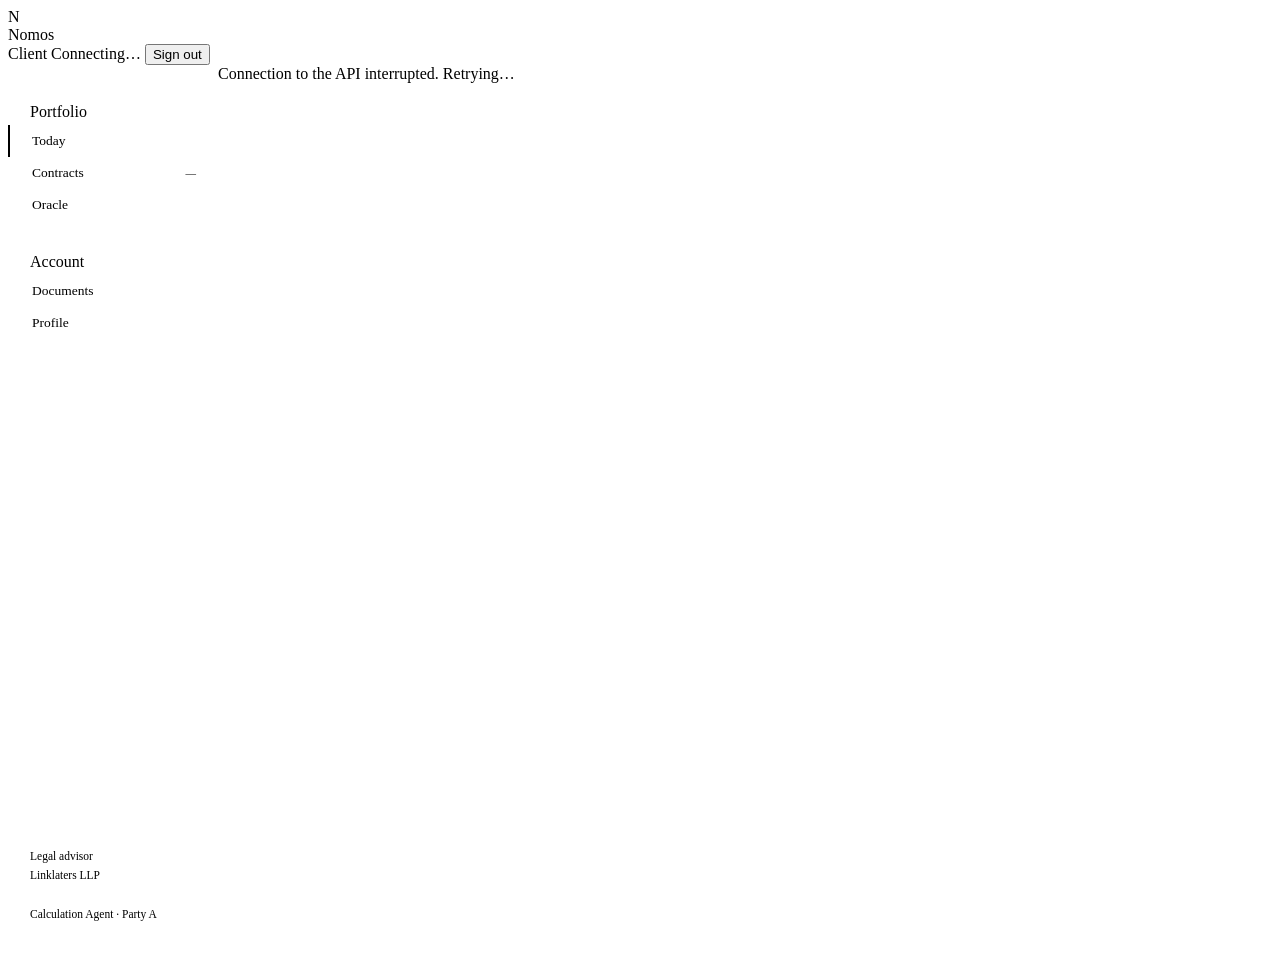
==== commit 7c0dec0d: "Step 3 complete: oracle integrated into both portal sidebars" ====
--- a/frontend/client_portal.html
+++ b/frontend/client_portal.html
@@ -74,6 +74,7 @@
         <span>Contracts</span>
         <span class="badge" id="badge-contracts">—</span>
       </div>
+      <div class="side-item" data-view="oracle">Oracle</div>
       <div class="side-group" style="margin-top:18px;"><span class="label">Account</span></div>
       <div class="side-item" data-view="documents">Documents</div>
       <div class="side-item" data-view="profile">Profile</div>
@@ -119,6 +120,16 @@
       "warning":           { cls: "chip-ochre", label: "Warning" },
       "potential_trigger": { cls: "chip-blue",  label: "Potential trigger" },
       "trigger":           { cls: "chip-red",   label: "Trigger" },
+    };
+    const METRIC_LABELS = {
+      "ESTR":        "Euro short-term rate",
+      "EURIBOR_3M":  "3-month EURIBOR",
+      "EURIBOR_6M":  "6-month EURIBOR",
+      "EURIBOR_12M": "12-month EURIBOR",
+    };
+    const SOURCE_LABELS = {
+      "ecb_sdw_v1": { plain: "European Central Bank", jargon: "ECB SDW" },
+      "fake_v1":    { plain: "Synthetic source",      jargon: "FAKE" },
     };
 
     /* ──────────────────────────────────────────────────────────────────
@@ -273,6 +284,7 @@
       const main = document.getElementById("page");
       if (view === "today")     return renderToday(main);
       if (view === "contracts") return exContract ? renderContractDetail(main) : renderContracts(main);
+      if (view === "oracle")    return renderOracle(main);
       if (view === "documents") return renderDocuments(main);
       if (view === "profile")   return renderProfile(main);
     }
@@ -321,24 +333,7 @@
 
       // Active triggers panel
       const trigs = state.v2.triggers.filter(t => t.severity === "trigger" || t.severity === "potential_trigger");
-      const trigHtml = trigs.length === 0
-        ? `<div class="empty-state">
-             <div class="empty-state-title">No active triggers</div>
-             <div class="empty-state-body">All monitored conditions are nominal.</div>
-           </div>`
-        : `<table class="table"><thead><tr>
-             <th>Severity</th><th>Rule</th><th>Clause</th><th>Contract</th><th>When</th>
-           </tr></thead><tbody>${trigs.map(ev => {
-             const sev = SEVERITY_CHIPS[ev.severity] || { cls: "", label: ev.severity };
-             const lbl = RULE_LABELS[ev.rule_id] || ev.rule_id;
-             return `<tr>
-               <td><span class="chip ${sev.cls}"><span class="dot"></span><span>${esc(sev.label)}</span></span></td>
-               <td><span class="strong">${esc(lbl)}</span> <span class="jargon">${esc(ev.rule_id)}</span></td>
-               <td><span class="jargon">${esc(ev.clause_ref)}</span></td>
-               <td>${esc(ev.contract_id)}</td>
-               <td><span class="timestamp" title="${esc(formatTimestamp(ev.evaluated_at))}">${esc(formatRelative(ev.evaluated_at))}</span></td>
-             </tr>`;
-           }).join("")}</tbody></table>`;
+      const trigHtml = triggersTableHtml(trigs, "No active triggers", "All monitored conditions are nominal.");
 
       // Market data tile from v2 latest
       const mdHtml = renderMarketTile();
@@ -420,6 +415,101 @@
             <div class="timestamp" style="margin-top:4px;">As of ${esc(formatRelative(estr.as_of + "T00:00:00Z"))} · ${esc(estr.as_of)}</div>
           </div>
           <div>${chainHtml}</div>
+        </div>`;
+    }
+
+    /* ──────────────────────────────────────────────────────────────────
+       Triggers table — shared between Today and Oracle views.
+       ────────────────────────────────────────────────────────────────── */
+    function triggersTableHtml(trigs, emptyTitle, emptyBody) {
+      if (!trigs.length) {
+        return `<div class="empty-state"><div class="empty-state-title">${esc(emptyTitle)}</div><div class="empty-state-body">${esc(emptyBody)}</div></div>`;
+      }
+      return `<table class="table"><thead><tr><th>Severity</th><th>Rule</th><th>Clause</th><th>Contract</th><th>When</th></tr></thead><tbody>${trigs.map(ev => {
+        const sev = SEVERITY_CHIPS[ev.severity] || { cls: "", label: ev.severity };
+        const lbl = RULE_LABELS[ev.rule_id] || ev.rule_id;
+        return `<tr>
+          <td><span class="chip ${sev.cls}"><span class="dot"></span><span>${esc(sev.label)}</span></span></td>
+          <td><span class="strong">${esc(lbl)}</span> <span class="jargon">${esc(ev.rule_id)}</span></td>
+          <td><span class="jargon">${esc(ev.clause_ref)}</span></td>
+          <td>${esc(ev.contract_id)}</td>
+          <td><span class="timestamp" title="${esc(formatTimestamp(ev.evaluated_at))}">${esc(formatRelative(ev.evaluated_at))}</span></td>
+        </tr>`;
+      }).join("")}</tbody></table>`;
+    }
+
+    /* ──────────────────────────────────────────────────────────────────
+       Oracle — internal view (mirrors /oracle inside the portal shell)
+       ────────────────────────────────────────────────────────────────── */
+    function renderOracle(main) {
+      const env = state.v2.latest, chain = state.v2.chain, h = state.v2.health;
+      const trigs = (state.v2.triggers || []).slice(0, 10);
+      let chainHtml;
+      if (chain?.ok) {
+        const n = chain.attestations_count || 0;
+        chainHtml = `<span class="chip chip-green"><span class="dot"></span><span>Chain integrity: OK · ${n} attestation${n === 1 ? "" : "s"}</span></span>`;
+      } else if (!chain || chain.fetchFailed) {
+        chainHtml = `<span class="chip chip-ochre"><span class="dot"></span><span>Chain integrity: unknown</span></span>`;
+      } else {
+        chainHtml = `<span class="chip chip-red"><span class="dot"></span><span>Chain integrity: ${esc(chain.error || "broken")}</span></span>`;
+      }
+      const dbVal = h?.db_reachable === false ? "Unreachable" : h?.db_reachable ? "Reachable" : "—";
+      const dbCls = h?.db_reachable === false ? "bad" : h?.db_reachable ? "ok" : "";
+      const fails = Number(h?.source_failures_24h || 0);
+      const trigsCnt = Number(h?.trigger_events_24h || 0);
+      const kpiHtml = `<section class="kpi-row fade-up" aria-label="Oracle health">
+        <div class="kpi"><div class="kpi-label">Database</div><div class="kpi-value ${dbCls}">${esc(dbVal)}</div><div class="kpi-foot">${esc(h?.db_path || "")}</div></div>
+        <div class="kpi"><div class="kpi-label">Last attestation</div><div class="kpi-value" title="${h?.last_attestation_at ? esc(formatTimestamp(h.last_attestation_at)) : ""}">${h?.last_attestation_at ? esc(formatRelative(h.last_attestation_at)) : "Never"}</div><div class="kpi-foot">${h?.last_attestation_at ? esc(formatTimestamp(h.last_attestation_at)) : "No attestation has been published yet"}</div></div>
+        <div class="kpi"><div class="kpi-label">Source failures (24h)</div><div class="kpi-value ${fails ? "warn" : "ok"}">${fails}</div><div class="kpi-foot">From upstream feeds</div></div>
+        <div class="kpi"><div class="kpi-label">Trigger events (24h)</div><div class="kpi-value ${trigsCnt ? "warn" : ""}">${trigsCnt}</div><div class="kpi-foot">Across monitored contracts</div></div>
+      </section>`;
+      let latestHtml;
+      if (!env?.attestation) {
+        latestHtml = `<div class="empty-state"><div class="empty-state-title">No attestations yet</div><div class="empty-state-body">The oracle has not yet published any verified market data.</div></div>`;
+      } else {
+        const att = env.attestation;
+        const dpsHtml = (env.datapoints || []).map(dp => {
+          const m = METRIC_LABELS[dp.metric] || dp.metric;
+          const s = SOURCE_LABELS[dp.source_id] || { plain: dp.source_id, jargon: dp.source_id };
+          const v = dp.unit === "decimal_fraction" ? formatDecimalRate(dp.value)
+            : dp.unit === "percent_per_annum" ? Number(dp.value).toFixed(3) + "%"
+            : dp.value + " " + (dp.unit || "");
+          return `<div class="dp-tile">
+            <div class="muted" style="font-size:12px;">${esc(m)} <span class="jargon">${esc(dp.metric)}</span></div>
+            <div class="dp-value">${esc(v)}</div>
+            <div style="font-size:12px;color:var(--ink-2);">${esc(s.plain)} <span class="jargon">${esc(s.jargon)}</span></div>
+            <div class="timestamp" style="margin-top:4px;">As of ${esc(formatRelative(dp.as_of + "T00:00:00Z"))} · ${esc(dp.as_of)}</div>
+          </div>`;
+        }).join("");
+        latestHtml = `<div style="display:flex;align-items:baseline;justify-content:space-between;margin-bottom:8px;">
+            <div class="section-h" style="border:0;padding:0;margin:0;"><span class="section-num">02</span><h2 class="section-title">Latest attestation</h2></div>
+            <div class="mono muted" style="font-size:12px;">#${String(att.sequence_number).padStart(3, "0")}</div>
+          </div>
+          <div style="display:grid;grid-template-columns:repeat(auto-fit,minmax(240px,1fr));gap:18px;margin:14px 0 18px;">${dpsHtml}</div>
+          <details style="border-top:1px dashed var(--hair-2);padding-top:14px;">
+            <summary class="mono" style="cursor:pointer;color:var(--ink-3);font-size:11px;letter-spacing:.08em;text-transform:uppercase;list-style:none;">▸ Signature</summary>
+            <div style="margin-top:14px;display:grid;grid-template-columns:140px 1fr;gap:8px 14px;font-family:var(--mono);font-size:12px;">
+              <div class="muted">Current hash</div><div style="word-break:break-all;">${esc(att.current_hash)}</div>
+              <div class="muted">Previous hash</div><div style="word-break:break-all;">${esc(att.previous_hash || "Genesis")}</div>
+              <div class="muted">Payload hash</div><div style="word-break:break-all;">${esc(att.payload_hash)}</div>
+              <div class="muted">Signed at</div><div>${esc(formatTimestamp(att.signed_at))}</div>
+              <div class="muted">Versions</div><div>oracle ${esc(att.oracle_version)} · rules ${esc(att.rules_version)}</div>
+            </div>
+          </details>`;
+      }
+      const trigsHtml = triggersTableHtml(trigs, "No trigger events recorded", "All monitored conditions are nominal.");
+      main.innerHTML = `
+        <section class="page-h fade-up">
+          <div><div class="num">01 · Oracle</div><h1>Oracle</h1><p class="lede">Verified market data and contractual triggers, with full audit trail.</p></div>
+          <div class="aside">${chainHtml}</div>
+        </section>
+        <div class="stack">
+          ${kpiHtml}
+          <section class="card fade-up">${latestHtml}</section>
+          <section class="card fade-up">
+            <div class="section-h" style="margin-bottom:14px;"><span class="section-num">03</span><h2 class="section-title">Recent triggers</h2><span class="section-sub">Last 10 events</span></div>
+            ${trigsHtml}
+          </section>
         </div>`;
     }
 
@@ -535,6 +625,8 @@
       if (sbA) sbA.addEventListener("click", () => signContractP(id, "A"));
       const sbB = document.getElementById("sign-btn-B-" + id);
       if (sbB) sbB.addEventListener("click", () => signContractP(id, "B"));
+      main.querySelectorAll('[data-act="openOracle"]').forEach(el =>
+        el.addEventListener("click", e => { e.preventDefault(); nav("oracle"); }));
     }
 
     function renderSignButton(x) {
@@ -594,7 +686,7 @@
               <div style="font-size:12px;color:var(--ink-2);">European Central Bank <span class="jargon">ECB SDW</span></div>
               <div class="timestamp" style="margin-top:4px;">
                 ${seq != null ? "Attestation #" + String(seq).padStart(3, "0") : "Awaiting first attestation"}
-                · <a href="/oracle" style="color:var(--ochre);text-decoration:underline;text-underline-offset:2px;">Open Oracle</a>
+                · <a href="/oracle" data-act="openOracle" style="color:var(--ochre);text-decoration:underline;text-underline-offset:2px;">Open Oracle</a>
               </div>
             </div>
           </section>
